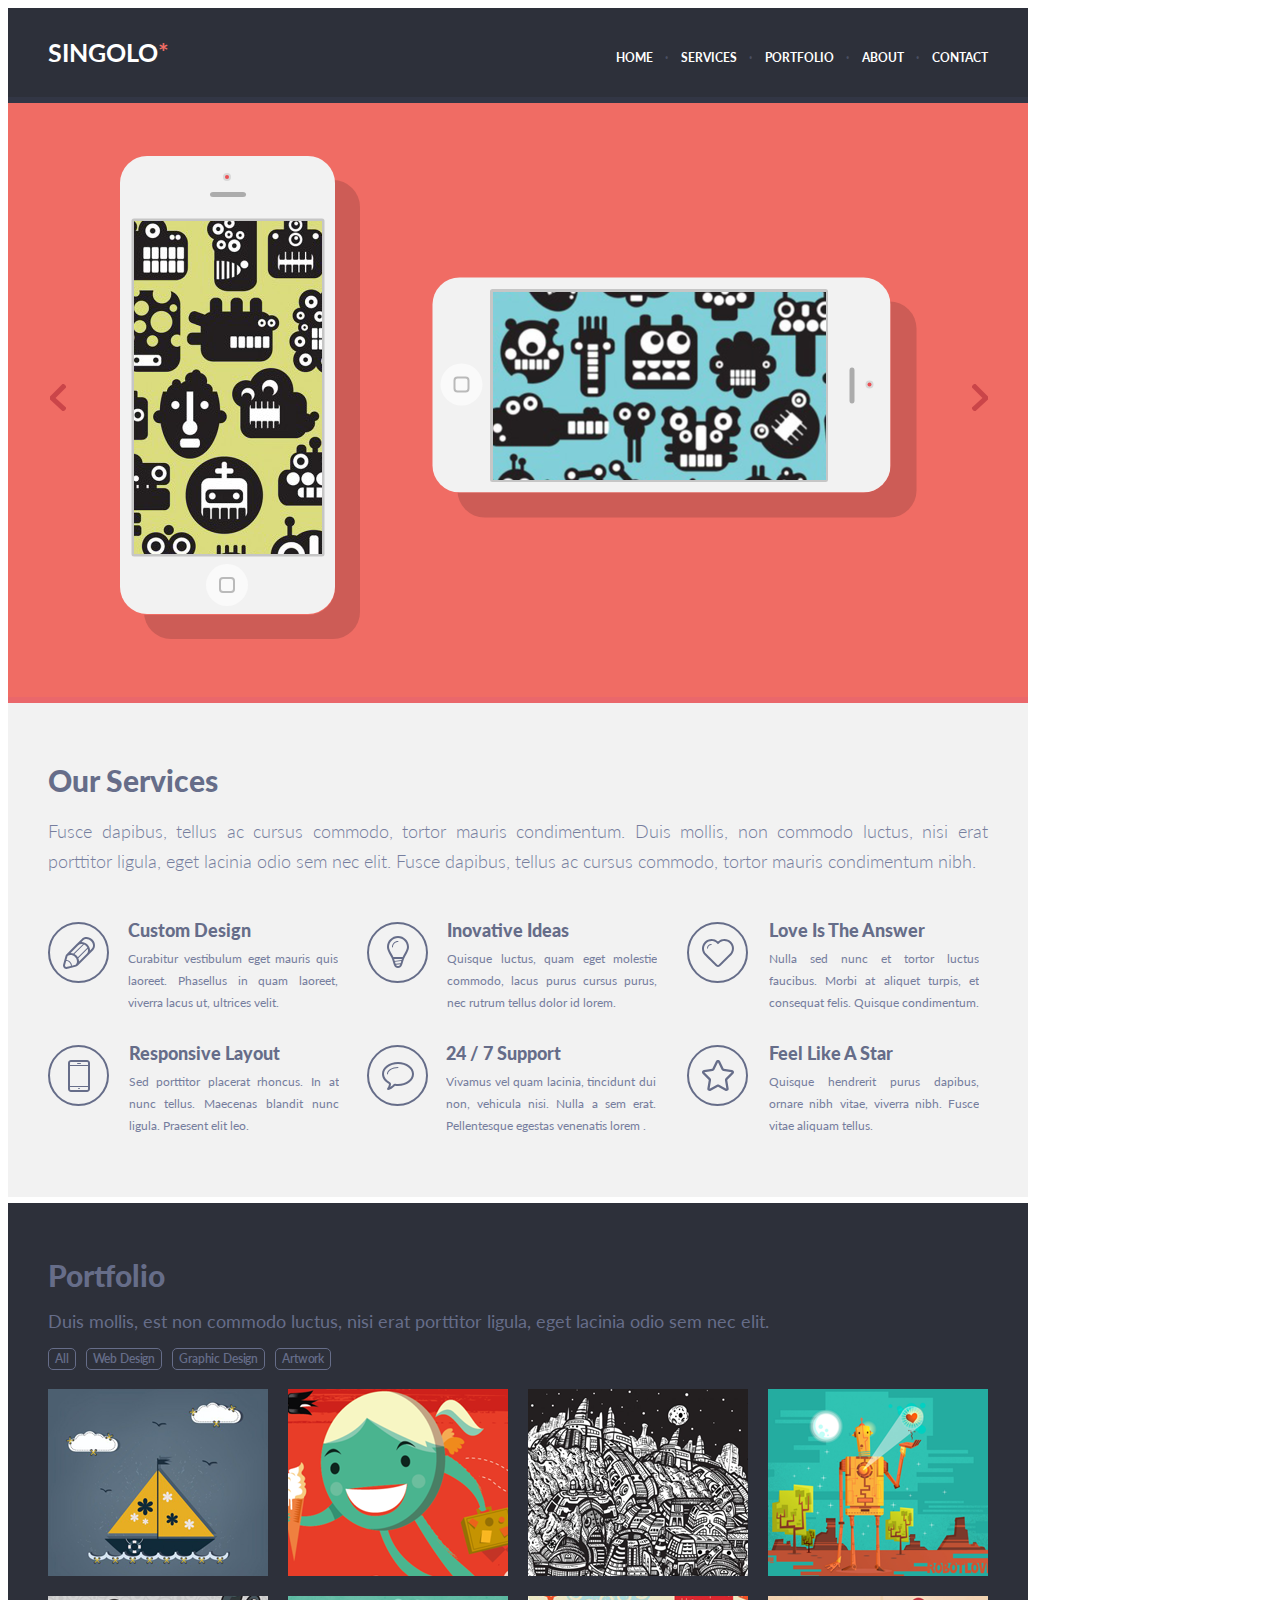
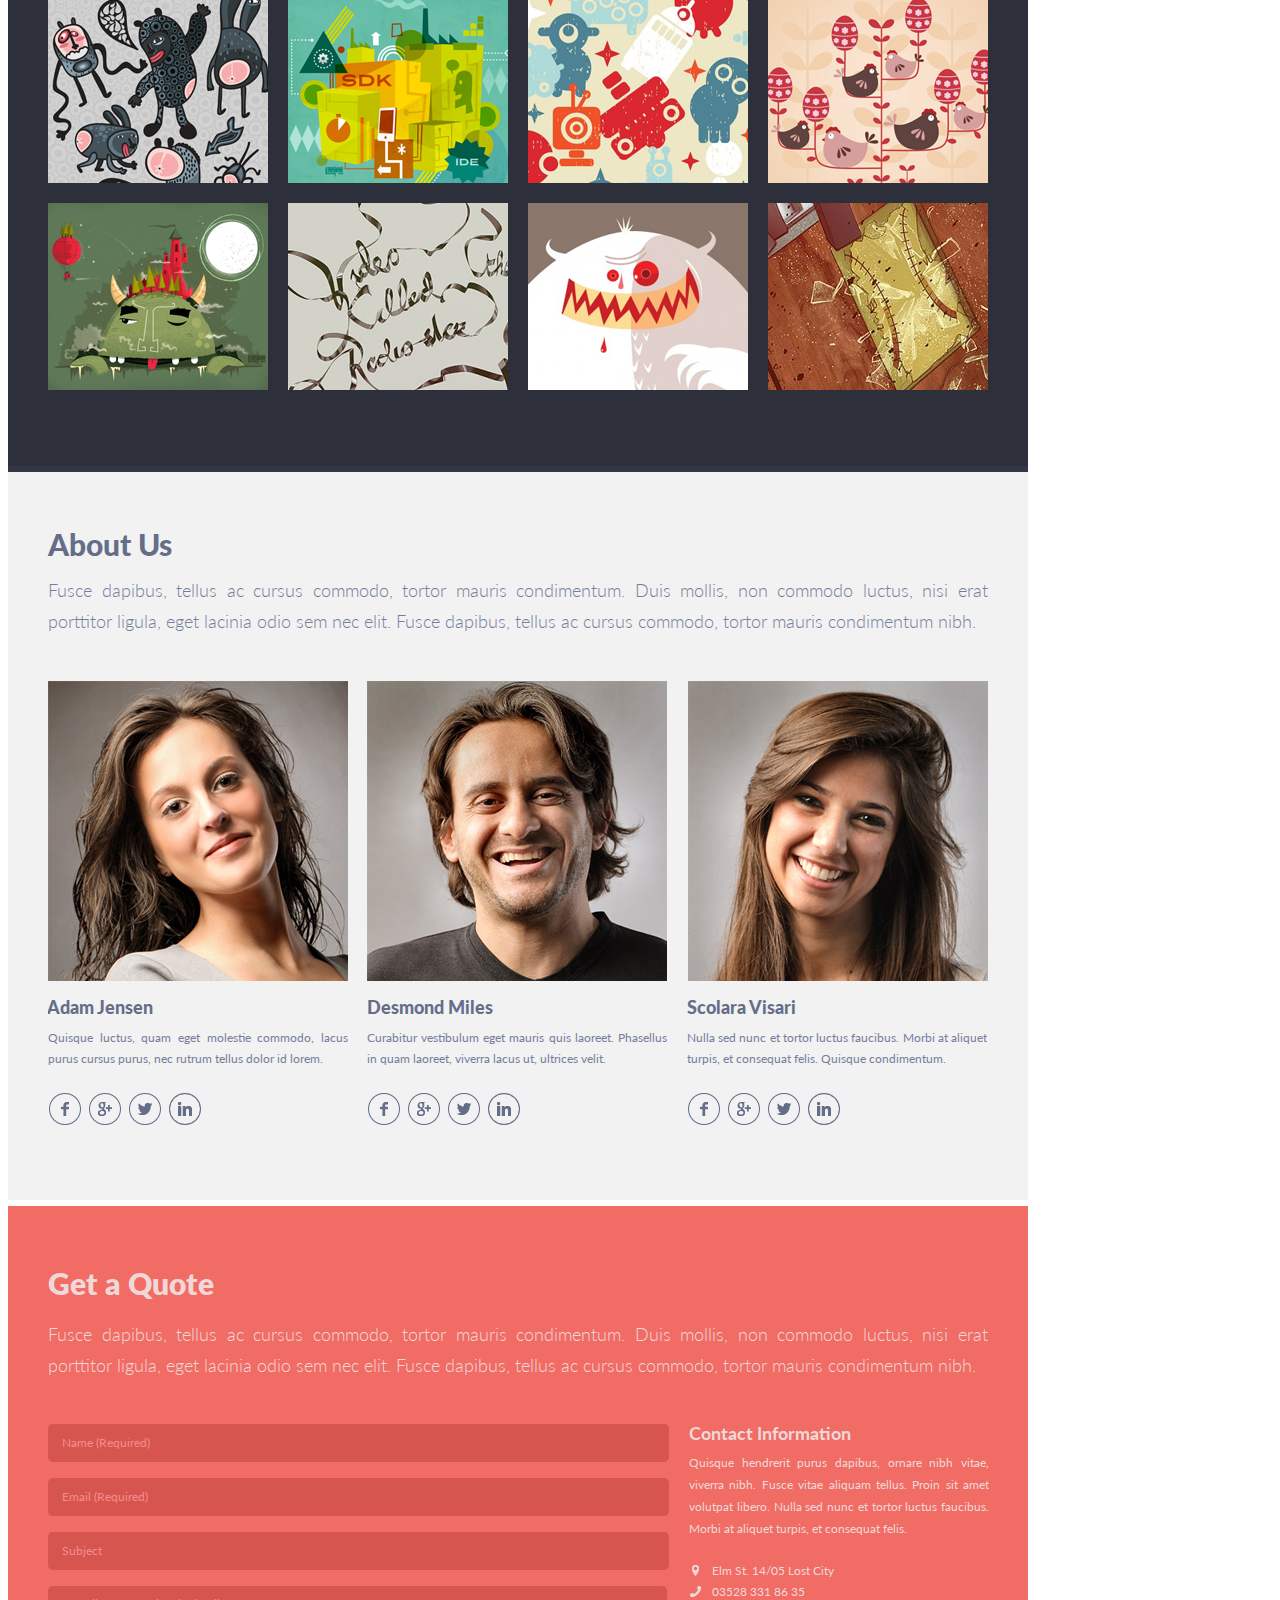
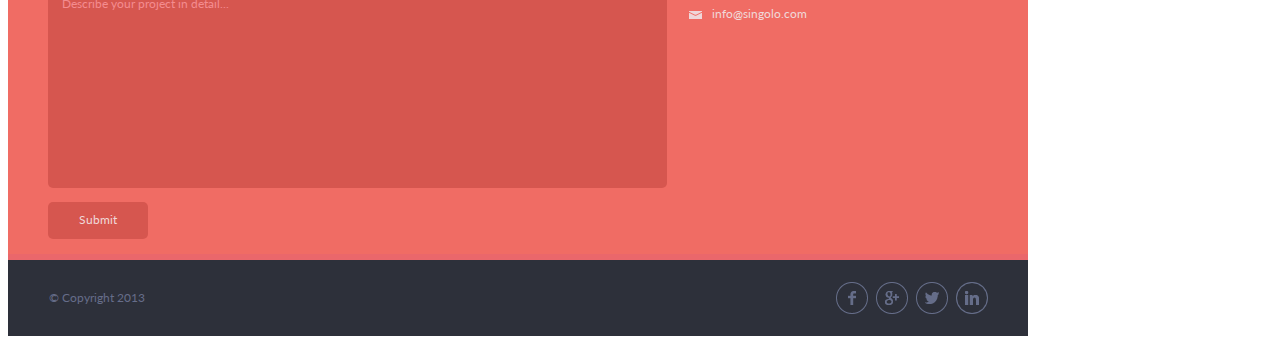
==== index.html @ 761cb290 "init: start index.html style.css" ====
<!DOCTYPE html>
<html lang="en">

<head>
  <meta charset="utf-8">
  <link href="style.css" rel="stylesheet">
  <link href="https://fonts.googleapis.com/css?family=Lato:300,400,500,600,700,900&display=swap" rel="stylesheet">
  <title>Singolo1</title>
</head>

<body>
  <section class="header">
    <h1>SINGOLO</h1>
    <h1 style=" margin-left: 0px; color: #f06c64;">*</h1>
    <ul class="header-menu">
      <li class="hm-names">HOME</li>
      <li class="middot">&middot;</li>
      <li class="hm-names">SERVICES</li>
      <li class="middot">&middot;</li>
      <li class="hm-names">PORTFOLIO</li>
      <li class="middot">&middot;</li>
      <li class="hm-names">ABOUT</li>
      <li class="middot">&middot;</li>
      <li class="hm-names">CONTACT</li>
    </ul>
  </section>
  <div style="background-color: #323645; height: 6px"></div>
  <section class="slider">
    <svg class="arrow" width="16" height="27" style="margin: 281px 0px auto 42px">
      <polyline points="15,1 2,14 15,26" fill="None" stroke-width="5"></polyline>
    </svg>
    <div class="iphone">
      <img class="phone" src="assets/singolo1/iphone.svg" width="216" height="459">
      <div class="screen-img phone1">
      </div>
    </div>
    <div class="iphone horizontal">
      <img class="phone" src="assets/singolo1/iphone.svg" width="216" height="459">
      <div class="screen-img phone2">
      </div>
    </div>
    <svg class="arrow" width="16px" height="27px" style="margin: 281px 40px auto 80px">
      <polyline points="1,1 14,14 1,26" fill="None" stroke-width="5"></polyline>
    </svg>
  </section>
  <div style="background-color: #ea676b; height: 6px"></div>
  <section class="services">
    <div>
      <h2>Our Services</h2>
      <p class="services-head">Fusce dapibus, tellus ac cursus commodo, tortor mauris condimentum. Duis mollis, non
        commodo luctus, nisi erat porttitor ligula, eget lacinia odio sem nec elit. Fusce dapibus, tellus ac cursus
        commodo, tortor mauris condimentum nibh.</p>
    </div>
    <ul class="services-descr">
      <li class="services-item" style="margin-left: 0px;">
        <div class="icon pen"></div>
        <div class="descr">
          <h3>Custom Design</h3>
          <p>
            <!-- Проверка видимости лишнего текста
            AAAAAAAAAAAAAAAAAAAAAAAAAAAAAAAAAAAAAAAAAAAAAAAAAAAAAAAAAA
            AAAAAAAAAAAAAAAAAAAA AAAAAAAAAAAAAAAAAAAAAAAAAAAA AAAAAAAAAA AAA [base64]
            -->
            Curabitur vestibulum eget mauris quis laoreet. Phasellus in quam laoreet, viverra lacus ut, ultrices velit.
          </p>
        </div>
      </li>
      <li class="services-item" style="margin-left: 12px;">
        <div class="icon bulb"></div>
        <div class="descr">
          <h3>Inovative Ideas</h3>
          <p>Quisque luctus, quam eget molestie commodo, lacus purus cursus purus, nec rutrum tellus dolor id lorem.</p>
        </div>
      </li>
      <li class="services-item">
        <div class="icon heart" style="margin-left: 6px;"></div>
        <div class="descr" style="margin-left: 88px;">
          <h3>Love Is The Answer</h3>
          <p>Nulla sed nunc et tortor luctus faucibus. Morbi at aliquet turpis, et consequat felis. Quisque condimentum.
          </p>
        </div>
      </li>
      <li class="services-item">
        <div class="icon phone" style="margin-left: -7px;"></div>
        <div class="descr" style="margin-left: 74px">
          <h3>Responsive Layout</h3>
          <p>Sed porttitor placerat rhoncus. In at nunc tellus. Maecenas blandit nunc ligula. Praesent elit leo.</p>
        </div>
      </li>
      <li class="services-item">
        <div class="icon bubble" style="margin-left: -1px;"></div>
        <div class="descr" style="margin-left: 78px ">
          <h3>24 / 7 Support</h3>
          <p>Vivamus vel quam lacinia, tincidunt dui non, vehicula nisi. Nulla a sem erat. Pellentesque egestas
            venenatis lorem .</p>
        </div>
      </li>
      <li class="services-item">
        <div class="icon star" style="margin-left: 6px;"></div>
        <div class="descr" style="margin-left: 88px;">
          <h3>Feel Like A Star</h3>
          <p>Quisque hendrerit purus dapibus, ornare nibh vitae, viverra nibh. Fusce vitae aliquam tellus.</p>
        </div>
      </li>
    </ul>
  </section>
  <div style="background-color: #ffffff; height: 6px"></div>
  <!--КОНЕЦ ПЕРВОЙ ЧАСТИ-->
  <section class="portfolio">
    <div>
      <h1>Portfolio</h1>
      <p>Duis mollis, est non commodo luctus, nisi erat porttitor ligula, eget lacinia odio sem nec elit.</p>
      <ul class="portfolio-menu">
        <li>All</li>
        <li>Web Design</li>
        <li>Graphic Design</li>
        <li>Artwork</li>
      </ul>
    </div>
    <div class="portfolio-pictures">
      <div class="portfolio-img first-img"></div>
      <div class="portfolio-img second-img"></div>
      <div class="portfolio-img third-img"></div>
      <div class="portfolio-img fourth-img"></div>
      <div class="portfolio-img fifth-img"></div>
      <div class="portfolio-img six-img"></div>
      <div class="portfolio-img seven-img"></div>
      <div class="portfolio-img eight-img"></div>
      <div class="portfolio-img nine-img"></div>
      <div class="portfolio-img ten-img"></div>
      <div class="portfolio-img eleven-img"></div>
      <div class="portfolio-img twelve-img"></div>
      <!-- Проверка видимости дополнительных изображений
      <div class="portfolio-img twelve-img"></div>
      <div class="portfolio-img twelve-img"></div>
      <div class="portfolio-img twelve-img"></div>
      <div class="portfolio-img twelve-img"></div>
      <div class="portfolio-img twelve-img"></div>
      <div class="portfolio-img twelve-img"></div>
      -->
    </div>
  </section>
  <div style="height: 6px; background-color: #323746;"></div>
  <section class="about">
    <h1>About Us</h1>
    <p>Fusce dapibus, tellus ac cursus commodo, tortor mauris condimentum. Duis mollis, non commodo luctus, nisi erat
      porttitor ligula, eget lacinia odio sem nec elit. Fusce dapibus, tellus ac cursus commodo, tortor mauris
      condimentum nibh.</p>
    <div class="about-pictures">
      <div class="avatar">
        <div class="about-img">
          <img src="assets/singolo2/avatar1.png" width="303" height="303">
        </div>
        <h2 style="margin-left: -1px;">Adam Jensen</h2>
        <p class="person-descr">
          <!--ПРОВЕРКА СКРЫТИЯ ЛИШНЕГО ТЕКСТА
            rajeshramayankoothrapprajeshramayankoothrappali anastrophysicistinthephysicsdepartmentatcaltechali anastrophysicistinthephysicsdepartmentatcaltech
          -->
          Quisque luctus, quam eget molestie commodo, lacus purus cursus purus, nec rutrum tellus
          dolor id lorem.</p>
        <ul class="social-networks">
          <li class="social-icon facebook"></li>
          <li class="social-icon google"></li>
          <li class="social-icon twitter"></li>
          <li class="social-icon linkedln"></li>
        </ul>
      </div>
      <div class="avatar2">
        <div class="about-img">
          <img src="assets/singolo2/avatar2.png" width="303" height="303">
        </div>
        <h2>Desmond Miles</h2>
        <p class="person-descr">Curabitur vestibulum eget mauris quis laoreet. Phasellus in quam laoreet, viverra lacus
          ut, ultrices velit.</p>
        <ul class="social-networks">
          <li class="social-icon facebook"></li>
          <li class="social-icon google"></li>
          <li class="social-icon twitter"></li>
          <li class="social-icon linkedln"></li>
        </ul>
      </div>
      <div class="avatar3">
        <div class="about-img">
          <img src="assets/singolo2/avatar3.png" width="303" height="303">
        </div>
        <h2 style="margin-left:-1px">Scolara Visari</h2>
        <p class="person-descr" style="margin-left:-1px">Nulla sed nunc et tortor luctus faucibus. Morbi at aliquet
          turpis, et consequat felis. Quisque condimentum.</p>
        <ul class="social-networks" style="margin-left: -4px">
          <li class="social-icon facebook"></li>
          <li class="social-icon google"></li>
          <li class="social-icon twitter"></li>
          <li class="social-icon linkedln"></li>
        </ul>
      </div>
    </div>
  </section>
  <div style="height: 6px; background-color: white;"></div>
  <!--КОНЕЦ ВТОРОЙ ЧАСТИ-->
  <section class="quote">
    <h1>Get a Quote</h1>
    <p>Fusce dapibus, tellus ac cursus commodo, tortor mauris condimentum. Duis mollis, non commodo luctus, nisi erat
      porttitor ligula, eget lacinia odio sem nec elit. Fusce dapibus, tellus ac cursus commodo, tortor mauris
      condimentum nibh.</p>
    <div class="quote-body">
      <form>
        <input type="text" name="User name" placeholder="Name (Required)" pattern="[A-Za-zА-Яа-яЁё]{2,}" required>
        <input type="email" name="User email" placeholder="Email (Required)"
          pattern="[a-z0-9._%+-]+@[a-z0-9.-]+\.[a-z]{2, 4}$" required>
        <input type="text" name="Subject" placeholder="Subject" required>
        <textarea name="Text" placeholder="Describe your project in detail..."></textarea>
        <input type="submit" value="Submit">
      </form>
      <div class="contacts">
        <h2>Contact Information</h2>
        <p>Quisque hendrerit purus dapibus, ornare nibh vitae, viverra nibh. Fusce vitae aliquam tellus. Proin sit
          amet
          volutpat libero. Nulla sed nunc et tortor luctus faucibus. Morbi at aliquet turpis, et consequat felis.</p>
        <div class="contacts-info location">
          <div class="contacts-logo"></div>
          Elm St. 14/05 Lost City
        </div>
        <div class="contacts-info tel">
          <div class="contacts-logo"></div><a href="tel:+03528 331 86 35">03528 331 86 35</a>
        </div>
        <div class="contacts-info email">
          <div class="contacts-logo"></div><a href="mailto:info@singolo.com">info@singolo.com</a>
        </div>
      </div>
    </div>
  </section>
  <div style="background-color: #ea676b; height: 6px;"></div>
  <footer>
    <p>&#169; Copyright 2013</p>
    <ul class="social-networks">
      <li class="social-icon facebook"></li>
      <li class="social-icon google"></li>
      <li class="social-icon twitter"></li>
      <li class="social-icon linkedln"></li>
    </ul>
  </footer>
</body>

</html>
---- style.css ----
body {
  width: 1020px;
}

section {
  display: flex;
}

.header h1 {
  margin: 23px 0px auto 40px;
  padding: 0px;
  font-family: "Lato","Bold";
  font-size: 25px;
  font-weight: 700;
  line-height: 1.7;
  color: #ffffff;
}

.header {
  height: 89px;
  justify-content: space-between;
  background-color: #2d303a;
}

ul.header-menu {
  margin: 40px 40px auto auto;
  width: 385px;
  display: inline-flex;
  justify-content: flex-end;
  list-style-type: none;
}

.header-menu li {
  margin-left: auto;
  font-family: "Lato","Bold";
  font-size: 12px;
  font-weight: 700;
  line-height: 1.7;
  text-align: justify;
  color: #ffffff;
}

.header-menu li.hm-names:hover {
  color: #f06c64;
}

li.middot {
  color: #494e62;
}

.slider {
  height: 594px;
  justify-content: space-between;
  background-color: #f06c64;
}

svg.arrow {
  padding: 0px;
  stroke: #ca4549;
}

svg.arrow:hover {
  stroke: #ca262c7a;
}

.iphone {
  margin: 53px 98px auto 10px ;
  padding: 0px;
  width: 216px;
  height: 459px;
  border: none;
  box-shadow: 25px 24px #33191930;
  border-radius: 27px;
}

.phone {
  position: absolute;
  z-index: 1;
}

.screen-img {
  margin: 65px 0px 0px 15px ;
  width: 188px;
  height: 333px;
  position: absolute;
  z-index: 2;
  overflow: hidden;
}

.phone1 {
  background-image: url(assets/singolo1/yellow-iphone.svg);
  background-position: -14px -135px;
}

.phone2 {
  background-image: url(assets/singolo1/blue-iphone.svg);
  background-position: -119px -122px;
}

.horizontal {
  margin: 52px 80px auto 78px;
  transform: rotate(90deg);
  border-radius: 27px;
  box-shadow: 25px -26px #33191930;
}

.services {
  width: 1020px;
  height: 494px;
  flex-direction: column;
  background-color: #f2f2f2;
}

.services h2 {
  margin: 52px auto auto 40px;
  font-family: "Lato", "Black";
  font-size: 30px;
  font-weight: 900;
  line-height: 1.7;
  color: #666d89;
}

p.services-head {
  margin: 10px 40px auto 40px;
  font-family: "Lato","Light";
  font-size: 18px;
  font-weight: 300;
  line-height: 30px;
  text-align: justify;
  color: #767e9e;
}

ul.services-descr {
  margin: 46px 40px auto 0px;
  display: flex;
  flex-flow: row wrap;
  list-style-type: none;
}

li.services-item {
  margin: auto;
  padding-bottom: 19px;
  flex-basis: 300px;
  display: flex;
  font-family: "Lato", "Regular";
  font-size: 12px;
  text-align: justify;
  color: #767e9e;
}

.icon {
  margin: 0px;
  width: 61px;
  height: 61px;
  overflow: hidden;
  position: absolute;
  background-image: url(assets/singolo1/icons.svg);
}

.pen {
  background-position: left top;
}

.bulb {
  background-position: 123px top;
}

.heart {
  background-position: 61px top;
}

.phone {
  background-position: left bottom;
}

.bubble {
  background-position: 124px bottom;
}

.star {
  background-position: 62px bottom;
}

.descr {
  margin: 4px auto auto 80px;
  height: 100px;
  font-family: "Lato", "Regular";
  font-weight: 400;
  line-height: 22px;
  text-align: justify;
  text-overflow: clip;
}

h3 {
  padding: 0px 0px 0px 0px;
  margin: -7px 0px -5px;
  font-family: "Lato","Black";
  font-size: 18px;
  font-weight: 900;
  color: #666d89;
}

.descr p{
  width: 210px;
  height: 90px;
  overflow: hidden;
  white-space: normal;
  text-overflow: ellipsis;
}

.portfolio {
  padding: 27px 40px 0px 40px;
  height: 836px;
  flex-direction: column;
  background-color: #2d303a;
  color: #666d89;
}

.portfolio h1 {
  padding-bottom: 0px;
  font-family: "Lato", "Black";
  font-size: 30px;
  font-weight: 900;
  line-height: 1.7;
}

.portfolio p {
  margin-top: -15px;
  margin-bottom: 0px;
  padding-top: 0px;
  padding-bottom: 0px;
  width: 870px;
  font-family: "Lato","Light";
  font-size: 18px;
  font-weight: 400;
  line-height: 1.7;
  text-align: justify;
}

ul.portfolio-menu {
  margin-top: 11px;
  padding-top: 0px;
  padding-left: 0px;
  padding-bottom: 0px;
  display: inline-flex;
  list-style-type: none;
}

.portfolio-menu li {
  margin: 0px 10px 0px 0px;
  padding: 1px 6px 1px;
  font-family: "Lato", "Regular";
  font-size: 12px;
  font-weight: 600;
  line-height: 1.5;
  letter-spacing: -0.012em;
  border: 1px solid #666d89;
  border-radius: 5px;
}

.portfolio-menu li:hover {
  color: #dedede;
  border-color: #dedede;
}

.portfolio-pictures {
  margin-top: 3px;
  width: 950px;
  height: 650px;
  display: flex;
  flex-flow: column wrap;
  align-content: space-between;
  overflow: hidden;
}

.portfolio-img {
  margin-right: 20px;
  margin-bottom: 20px;
  width: 220px;
  height: 187px;
  overflow: hidden;
}

 .first-img {
  background-position: -8px -11px;
  background-image: url(assets/singolo2/first.png);
}

.second-img {
  background-position: -10px -16px;
  background-image: url(assets/singolo2/second.png);
}

.third-img {
  background-position: -16px -2px;
  background-image: url(assets/singolo2/third.png);
}

.fourth-img {
  background-position: -82px -43px;
  background-image: url(assets/singolo2/fourth.png);
}

.fifth-img {
  background-position: -16px -4px;
  background-image: url(assets/singolo2/fifth.png);
}

.six-img {
  background-position: -141px -113px;
  background-image: url(assets/singolo2/six.png);
}

.seven-img {
  background-position: -11px -1px;
  background-image: url(assets/singolo2/seven.png);
}

.eight-img {
  background-position: -31px -39px;
  background-image: url(assets/singolo2/eight.png);
}

.nine-img {
  background-position: -144px -175px;
  background-image: url(assets/singolo2/nine.png);
}

.ten-img {
  background-position: -24px -2px;
  background-image: url(assets/singolo2/ten.png);
}

.eleven-img {
  background-position: -24px -32px;
  background-image: url(assets/singolo2/eleven.png);
}

.twelve-img {
  background-position: -36px -60px;
  background-image: url(assets/singolo2/twelve.png);
}

.about {
  padding-top: 27px;
  padding-left: 40px;
  padding-right: 40px;
  height: 701px;
  flex-direction: column;
  background-color: #f2f2f2;
  color: #666d89;
}

.about h1 {
  padding-bottom: 0px;
  font-family: "Lato", "Black";
  font-size: 30px;
  font-weight: 900;
  line-height: 1.7;
}

.about p {
  margin-top: -15px;
  padding-top: 0px;
  padding-bottom: 0px;
  margin-bottom: 0px;
  width: 940px;
  font-family: "Lato","Light";
  font-size: 18px;
  font-weight: 300;
  line-height: 1.7;
  text-align: justify;
  color: #767e9e;
}

.about-pictures {
  margin-top: 45px;
  width: 960px;
  height: 650px;
  display: flex;
  flex-direction: row;
  justify-content: flex-start;
  overflow: hidden;
}

.avatar1 {
  width: 300px;
}

.avatar2 {
  margin-left: 19px;
  width: 300px;
}

.avatar3 {
  margin-left: 21px;
  width: 300px;
}

.about-img {
  margin: 0px;
  padding: 0px;
  width: 300px;
  height: 300px;
  overflow: hidden;
}

.about h2 {
  margin-top: 11px;
  margin-bottom: 0px;
  padding-bottom: 0px;
  font-family: "Lato", "Black";
  font-size: 18px;
  font-weight: 900;
  line-height: 1.7;
  color:#666d89;
}

p.person-descr {
  margin-top: 4px;
  margin-bottom: 0px;
  padding-bottom: 0px;
  width: 300px;
  height: 42px;
  overflow: hidden;
  font-family: "Lato", "Regular";
  font-size: 12px;
  font-weight: 400;
  line-height: 1.75;
  text-align: justify;
  white-space: normal;
  text-overflow: ellipsis;
  color: #767e9e;
}

.about ul.social-networks {
  margin: 0px;
  margin-top: 38px;
  margin-left: -3px;
  padding: 0px;
  display: inline-flex;
  list-style-type: none;
}

.about li.social-icon {
  margin-top: -19px;
  margin-left: 0px;
  margin-right: 5px;
  padding-right: 0px;
  padding-left: 0px;
  width: 36px;
  height: 37px;
  overflow: hidden;
}

.facebook {
  background-position: 2px 2px;
  background-image: url(assets/singolo2/social-icon.svg);
}

.facebook:hover {
  background-position: 2px 38px;
  background-image: url(assets/singolo2/social-icon.svg)
}

.google {
  background-position: 118px 2px;
  background-image: url(assets/singolo2/social-icon.svg);
}

.google:hover {
  background-position: 118px 38px;
  background-image: url(assets/singolo2/social-icon.svg);
}

.twitter {
  background-position: 77px 2px;
  background-image: url(assets/singolo2/social-icon.svg);
}

.twitter:hover {
  background-position: 77px 38px;
  background-image: url(assets/singolo2/social-icon.svg);
}

.linkedln {
  background-position: 36px 2px;
  background-image: url(assets/singolo2/social-icon.svg);
}

.linkedln:hover {
  background-position: 35px 38px;
  background-image: url(assets/singolo2/social-icon.svg);
}

section.quote {
  margin: 0px;
  padding: 36px 40px 0px;
  height: 612px;
  flex-direction: column;
  background-color: #f06c64;
  color: #f0d8d9;
}

.quote h1 {
  margin-top: 16px;
  margin-bottom: 0px;
  padding: 0px;
  font-family: "Lato", "Black";
  font-size: 30px;
  font-weight: 800;
  line-height: 1.7;
}

.quote p {
  margin-top: 10px;
  margin-bottom: 0px;
  padding: 0px;
  font-family: "Lato", "Light";
  font-size: 18px;
  font-weight: 300;
  line-height: 1.7;
  text-align: justify;
}

div.quote-body {
  margin: 0px;
  padding: 0px;
  display: flex;
  flex-direction: row;
}

form {
  margin-top: 44px;
  width: 620px;
}

input {
  margin-bottom: 16px;
  padding-top: 0px;
  padding-left: 14px;
  width: 605px;
  height: 37px;
  font-family: "Lato","Regular";
  font-size: 12px;
  font-weight: 400;
  line-height: 1.7;
  border: 0px;
  border-radius: 5px;
  background-color: #d6564f;
}

input::placeholder {
  font-family: "Lato","Regular";
  font-size: 12px;
  font-weight: 400;
  line-height: 1.7;
  color: #f48c8f;
}

input[type="submit"] {
  margin: 10px 0px;
  padding: 0px;
  width: 100px;
  color: #f0d8d9;
  border: 1px solid rgb(117, 17, 17);
}

input:invalid:not(:placeholder-shown) {
  border: 1px solid rgb(117, 17, 17);
}

input:valid:not(:placeholder-shown) {
  border: 1px solid rgb(17, 117, 70);
}

textarea {
  padding-top: 8px;
  padding-left: 14px;
  width: 603px;
  height: 192px;
  resize: none;
  font-family: "Lato","Regular";
  font-size: 12px;
  font-weight: 400;
  line-height: 1.7;
  border: 0px;
  border-radius: 5px;
  background-color: #d6564f;
}

textarea::placeholder {
  font-family: "Lato","Regular";
  font-size: 12px;
  font-weight: 400;
  line-height: 1.7;
  color: #f48c8f;
}

input[type="submit"] {
  margin: 10px 0px;
  padding: 0px;
  width: 100px;
  color: #f0d8d9;
}

input[type="submit"]:valid {
  border: none;
}

input[type="submit"]:hover {
  background-color: #79312d;
}

div.contacts {
  margin: 42px 40px auto 21px;
  width: 300px;
}

.quote h2 {
  margin: 0px;
  padding: 0px;
  font-family: "Lato","Black";
  font-size: 18px;
  font-weight: 700;
}

.contacts p {
  margin-top: 8px;
  width: 300px;
  height: 88px;
  overflow: hidden;
  font-family:"Lato","Ragular";
  font-size: 12px;
  font-weight: 400;
  line-height: 22px;
  text-align: justify;
  white-space: normal;
  text-overflow: ellipsis;
}

.contacts-info {
  display: flex;
  align-items: flex-start;
}

.contacts-logo {
  margin: 0px;
  padding: 0px 8px 0px 0px;
  width: 15px;
  height: 17px;
  background-image: url(assets/singolo3/contacts-logo.png);
  background-repeat: no-repeat;
}

.location {
  margin-top: 20px;
  font-family:"Lato","Ragular";
  font-size: 12px;
  font-weight: 400;
  line-height: 22px;
}

.location .contacts-logo {
  background-position: -2px 3px;
}

a {
  margin: -1px 0px 1px;
  font-family:"Lato","Ragular";
  font-size: 12px;
  font-weight: 400;
  line-height: 22px;
  color: #f0d8d9;
  text-decoration: none;
}

a:hover {
  text-decoration: underline;
}

.tel .contacts-logo {
  background-position: -2px -19px;
}

.email .contacts-logo {
  background-position: -2px -41px;
}

footer {
  height: 76px;
  margin: 0px;
  font-family:"Lato","Ragular";
  font-size: 12px;
  font-weight: 400;
  line-height: 22px;
  background-color: #2d303a;
  color: #666d89;
  display: flex;
  justify-content: space-between;
}

footer p {
  margin: 27px auto auto 41px;
}

footer ul.social-networks {
  margin: 36px 32px 0px 0px;
  padding: 0px;
  display: inline-flex;
  list-style-type: none;
}

footer li.social-icon {
  margin-top: -19px;
  margin-left: 0px;
  margin-right: 5px;
  padding-right: 0px;
  padding-left: 0px;
  width: 36px;
  height: 37px;
  overflow: hidden;
}
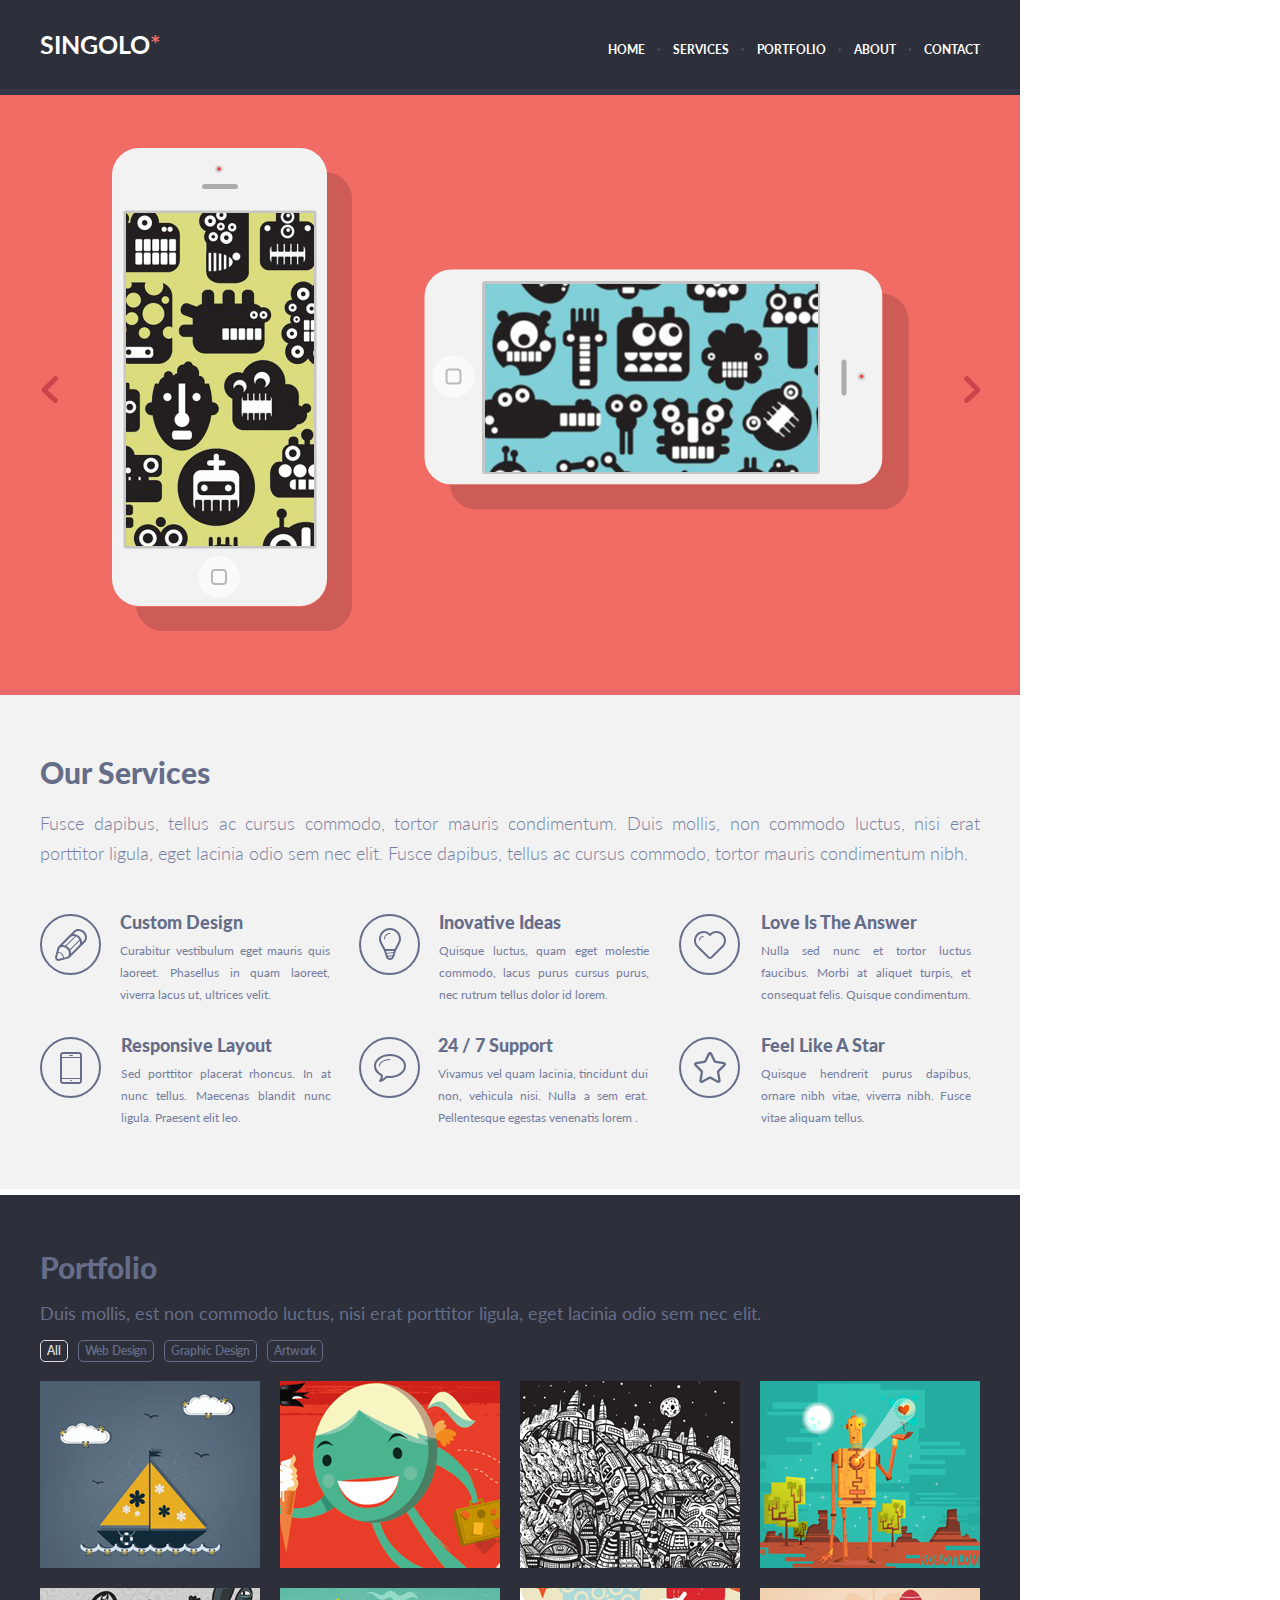
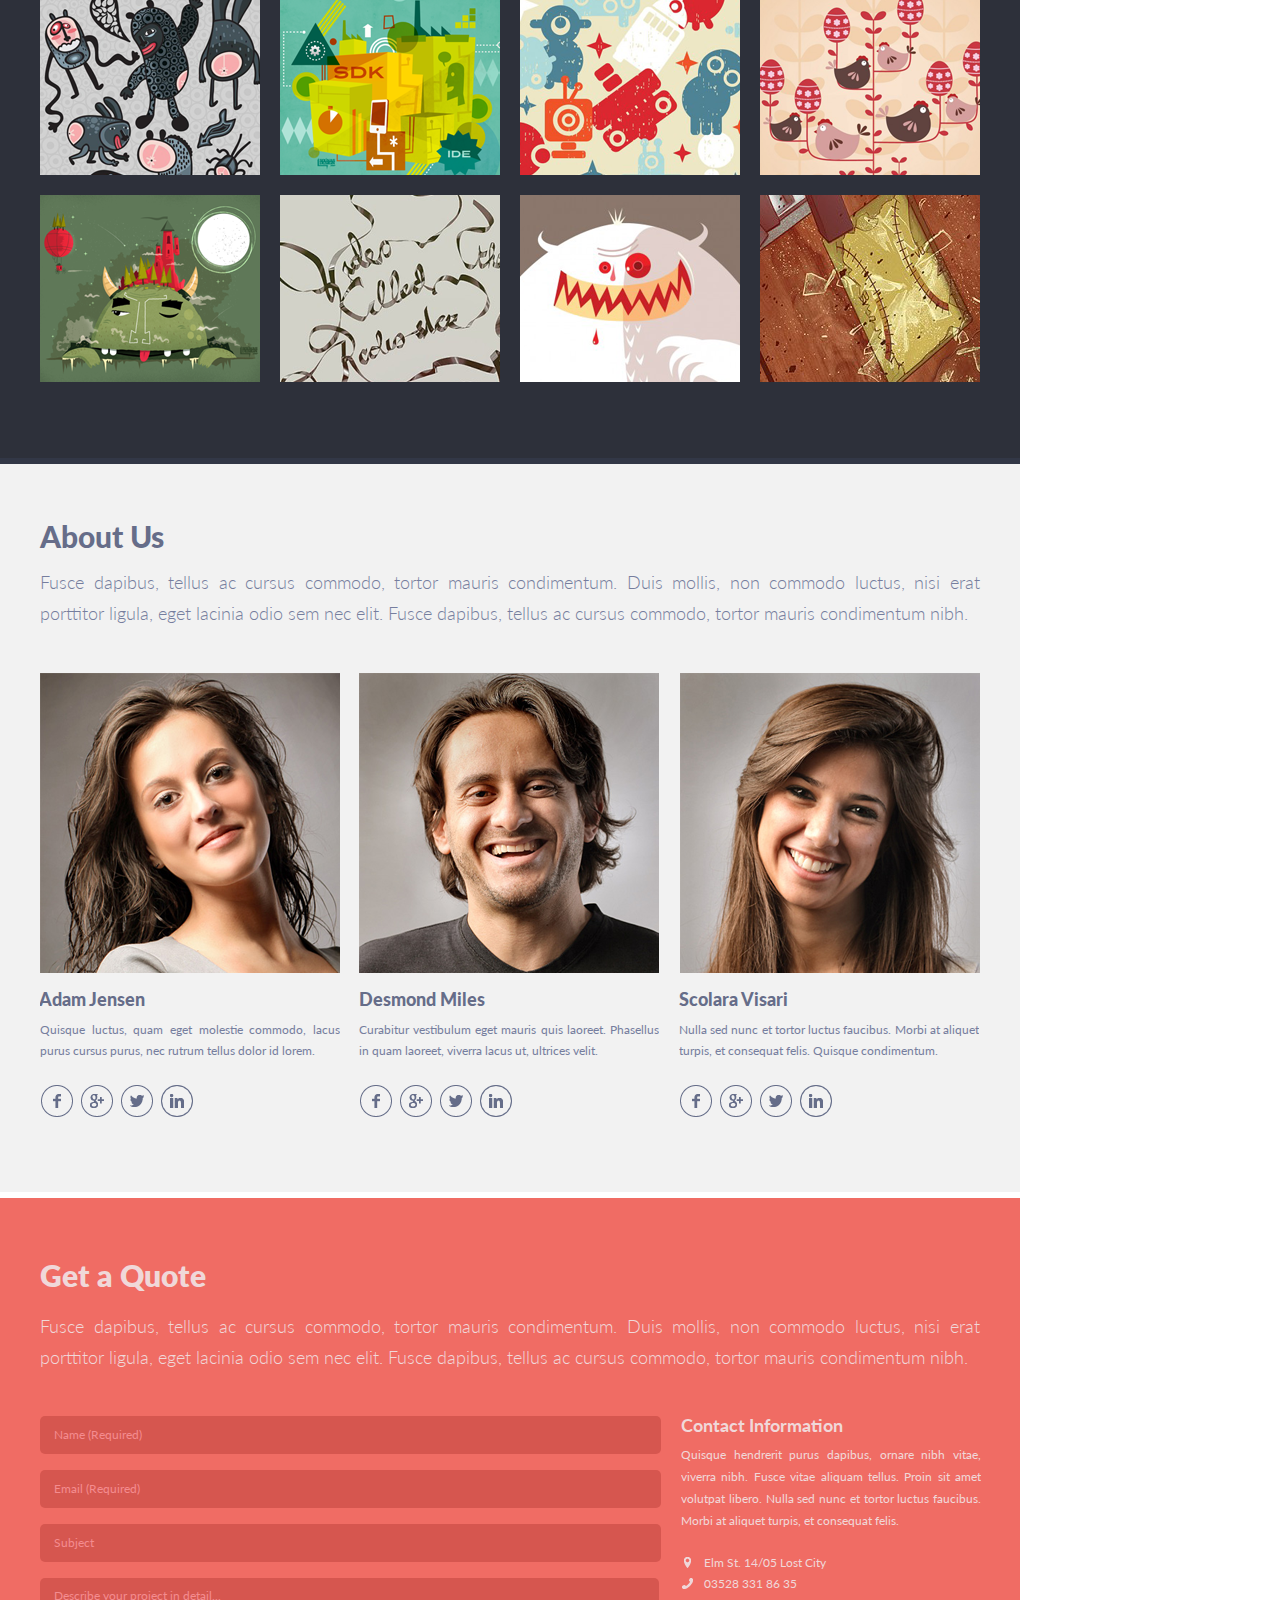
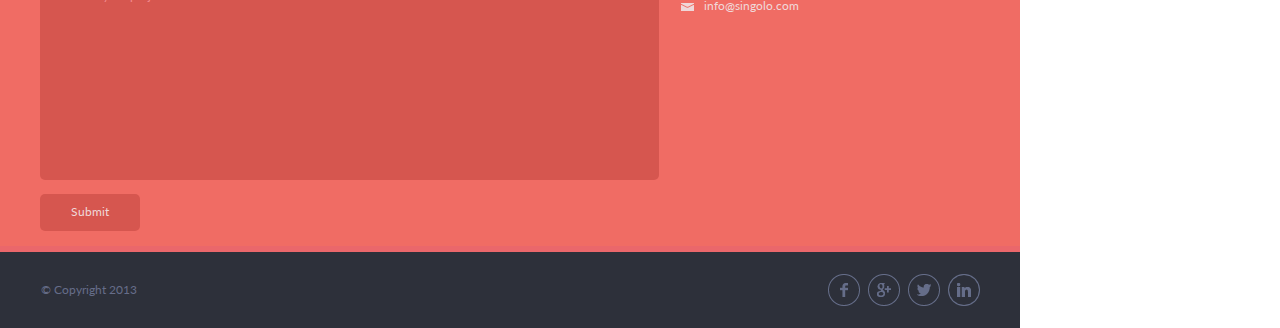
==== commit e74eeaa0: "init: complete singolo-DOM" ====
--- a/index.html
+++ b/index.html
@@ -9,41 +9,43 @@
 </head>
 
 <body>
-  <section class="header">
+  <header class="header">
     <h1>SINGOLO</h1>
     <h1 style=" margin-left: 0px; color: #f06c64;">*</h1>
     <ul class="header-menu">
-      <li class="hm-names">HOME</li>
-      <li class="middot">&middot;</li>
-      <li class="hm-names">SERVICES</li>
-      <li class="middot">&middot;</li>
-      <li class="hm-names">PORTFOLIO</li>
-      <li class="middot">&middot;</li>
-      <li class="hm-names">ABOUT</li>
-      <li class="middot">&middot;</li>
-      <li class="hm-names">CONTACT</li>
+      <li class="hm-names home-m">HOME</li>
+      <li class="middot">&middot;</li>
+      <li class="hm-names services-m">SERVICES</li>
+      <li class="middot">&middot;</li>
+      <li class="hm-names portfolio-m">PORTFOLIO</li>
+      <li class="middot">&middot;</li>
+      <li class="hm-names about-m">ABOUT</li>
+      <li class="middot">&middot;</li>
+      <li class="hm-names contact-m">CONTACT</li>
     </ul>
-  </section>
-  <div style="background-color: #323645; height: 6px"></div>
+  </header>
+  <div style="width:1020px; position:fixed; top:89px; z-index:4; background-color: #323645; height: 6px"></div>
   <section class="slider">
-    <svg class="arrow" width="16" height="27" style="margin: 281px 0px auto 42px">
-      <polyline points="15,1 2,14 15,26" fill="None" stroke-width="5"></polyline>
-    </svg>
-    <div class="iphone">
-      <img class="phone" src="assets/singolo1/iphone.svg" width="216" height="459">
-      <div class="screen-img phone1">
-      </div>
-    </div>
-    <div class="iphone horizontal">
-      <img class="phone" src="assets/singolo1/iphone.svg" width="216" height="459">
-      <div class="screen-img phone2">
-      </div>
-    </div>
-    <svg class="arrow" width="16px" height="27px" style="margin: 281px 40px auto 80px">
-      <polyline points="1,1 14,14 1,26" fill="None" stroke-width="5"></polyline>
-    </svg>
-  </section>
-  <div style="background-color: #ea676b; height: 6px"></div>
+    <div class="slider_screen1">
+      <svg class="arrow left" width="16" height="27" style="margin: 281px 0px auto 42px">
+        <polyline points="15,1 2,14 15,26" fill="None" stroke-width="5"></polyline>
+      </svg>
+      <div class="iphone">
+        <img class="phone" src="assets/singolo1/iphone.svg" width="216" height="459">
+        <div class="screen-img phone1">
+        </div>
+      </div>
+      <div class="iphone horizontal">
+        <img class="phone" src="assets/singolo1/iphone.svg" width="216" height="459">
+        <div class="screen-img phone2">
+        </div>
+      </div>
+      <svg class="arrow right" width="16px" height="27px" style="margin: 281px 40px auto 80px">
+        <polyline points="1,1 14,14 1,26" fill="None" stroke-width="5"></polyline>
+      </svg>
+    </div>
+  </section>
+  <div class="partitioning" style="background-color: #ea676b; height: 6px"></div>
   <section class="services">
     <div>
       <h2>Our Services</h2>
@@ -104,14 +106,14 @@
       </li>
     </ul>
   </section>
-  <div style="background-color: #ffffff; height: 6px"></div>
+  <div class="partitioning" style="background-color: #ffffff; height: 6px"></div>
   <!--КОНЕЦ ПЕРВОЙ ЧАСТИ-->
   <section class="portfolio">
     <div>
       <h1>Portfolio</h1>
       <p>Duis mollis, est non commodo luctus, nisi erat porttitor ligula, eget lacinia odio sem nec elit.</p>
       <ul class="portfolio-menu">
-        <li>All</li>
+        <li class="active">All</li>
         <li>Web Design</li>
         <li>Graphic Design</li>
         <li>Artwork</li>
@@ -130,17 +132,9 @@
       <div class="portfolio-img ten-img"></div>
       <div class="portfolio-img eleven-img"></div>
       <div class="portfolio-img twelve-img"></div>
-      <!-- Проверка видимости дополнительных изображений
-      <div class="portfolio-img twelve-img"></div>
-      <div class="portfolio-img twelve-img"></div>
-      <div class="portfolio-img twelve-img"></div>
-      <div class="portfolio-img twelve-img"></div>
-      <div class="portfolio-img twelve-img"></div>
-      <div class="portfolio-img twelve-img"></div>
-      -->
-    </div>
-  </section>
-  <div style="height: 6px; background-color: #323746;"></div>
+    </div>
+  </section>
+  <div class="partitioning" style="height: 6px; background-color: #323746;"></div>
   <section class="about">
     <h1>About Us</h1>
     <p>Fusce dapibus, tellus ac cursus commodo, tortor mauris condimentum. Duis mollis, non commodo luctus, nisi erat
@@ -195,7 +189,7 @@
       </div>
     </div>
   </section>
-  <div style="height: 6px; background-color: white;"></div>
+  <div class="partitioning" style="height: 6px; background-color: white;"></div>
   <!--КОНЕЦ ВТОРОЙ ЧАСТИ-->
   <section class="quote">
     <h1>Get a Quote</h1>
@@ -204,12 +198,12 @@
       condimentum nibh.</p>
     <div class="quote-body">
       <form>
-        <input type="text" name="User name" placeholder="Name (Required)" pattern="[A-Za-zА-Яа-яЁё]{2,}" required>
-        <input type="email" name="User email" placeholder="Email (Required)"
+        <input type="text" name="User_name" placeholder="Name (Required)" pattern="[A-Za-zА-Яа-яЁё]{2,}" required>
+        <input type="email" name="User_email" placeholder="Email (Required)"
           pattern="[a-z0-9._%+-]+@[a-z0-9.-]+\.[a-z]{2, 4}$" required>
         <input type="text" name="Subject" placeholder="Subject" required>
         <textarea name="Text" placeholder="Describe your project in detail..."></textarea>
-        <input type="submit" value="Submit">
+        <input type="submit" name="submit-bottom" value="Submit">
       </form>
       <div class="contacts">
         <h2>Contact Information</h2>
@@ -229,7 +223,7 @@
       </div>
     </div>
   </section>
-  <div style="background-color: #ea676b; height: 6px;"></div>
+  <div class="partitioning" style="background-color: #ea676b; height: 6px;"></div>
   <footer>
     <p>&#169; Copyright 2013</p>
     <ul class="social-networks">
@@ -239,6 +233,7 @@
       <li class="social-icon linkedln"></li>
     </ul>
   </footer>
+  <script src="script.js"></script>
 </body>
 
 </html>
--- a/style.css
+++ b/style.css
@@ -1,8 +1,26 @@
+html {
+  scroll-behavior: smooth;
+}
+
 body {
+  margin:0px;
+  padding:0px;
   width: 1020px;
 }
 
+header{
+  width: 1020px;
+  height: 89px;
+  position: fixed;
+  z-index: 6;
+  display: flex;
+  justify-content: space-between;
+  background-color: #2d303a;
+}
+
 section {
+  position: relative;
+  top: 95px;
   display: flex;
 }
 
@@ -14,12 +32,6 @@
   font-weight: 700;
   line-height: 1.7;
   color: #ffffff;
-}
-
-.header {
-  height: 89px;
-  justify-content: space-between;
-  background-color: #2d303a;
 }
 
 ul.header-menu {
@@ -40,6 +52,10 @@
   color: #ffffff;
 }
 
+li.hm-names.active {
+  color: #f06c64;
+}
+
 .header-menu li.hm-names:hover {
   color: #f06c64;
 }
@@ -48,14 +64,40 @@
   color: #494e62;
 }
 
+.partitioning {
+  position: relative;
+  top: 95px;
+}
+
 .slider {
+  width: 1020px;
   height: 594px;
+  justify-content: center;
+  overflow: hidden;
+}
+
+.slider_screen1 {
+  width: 1020px;
+  height: 594px;
+  position: absolute;
+  display: flex;
   justify-content: space-between;
   background-color: #f06c64;
 }
 
+.slider_screen2 {
+  width: 1020px;
+  height: 600px;
+  position: absolute;
+  display: flex;
+  justify-content: space-between;
+  background-color: #648BF0;
+}
+
+
 svg.arrow {
   padding: 0px;
+  position: static;
   stroke: #ca4549;
 }
 
@@ -263,6 +305,11 @@
   border-color: #dedede;
 }
 
+.portfolio-menu li.active {
+  color: #dedede;
+  border-color: #dedede;
+}
+
 .portfolio-pictures {
   margin-top: 3px;
   width: 950px;
@@ -279,6 +326,12 @@
   width: 220px;
   height: 187px;
   overflow: hidden;
+}
+
+.portfolio-img.active{
+  width: 210px;
+  height: 177px;
+  border:5px solid  #F06C64;
 }
 
  .first-img {
@@ -690,6 +743,8 @@
 footer {
   height: 76px;
   margin: 0px;
+  position: relative;
+  top: 95px;
   font-family:"Lato","Ragular";
   font-size: 12px;
   font-weight: 400;
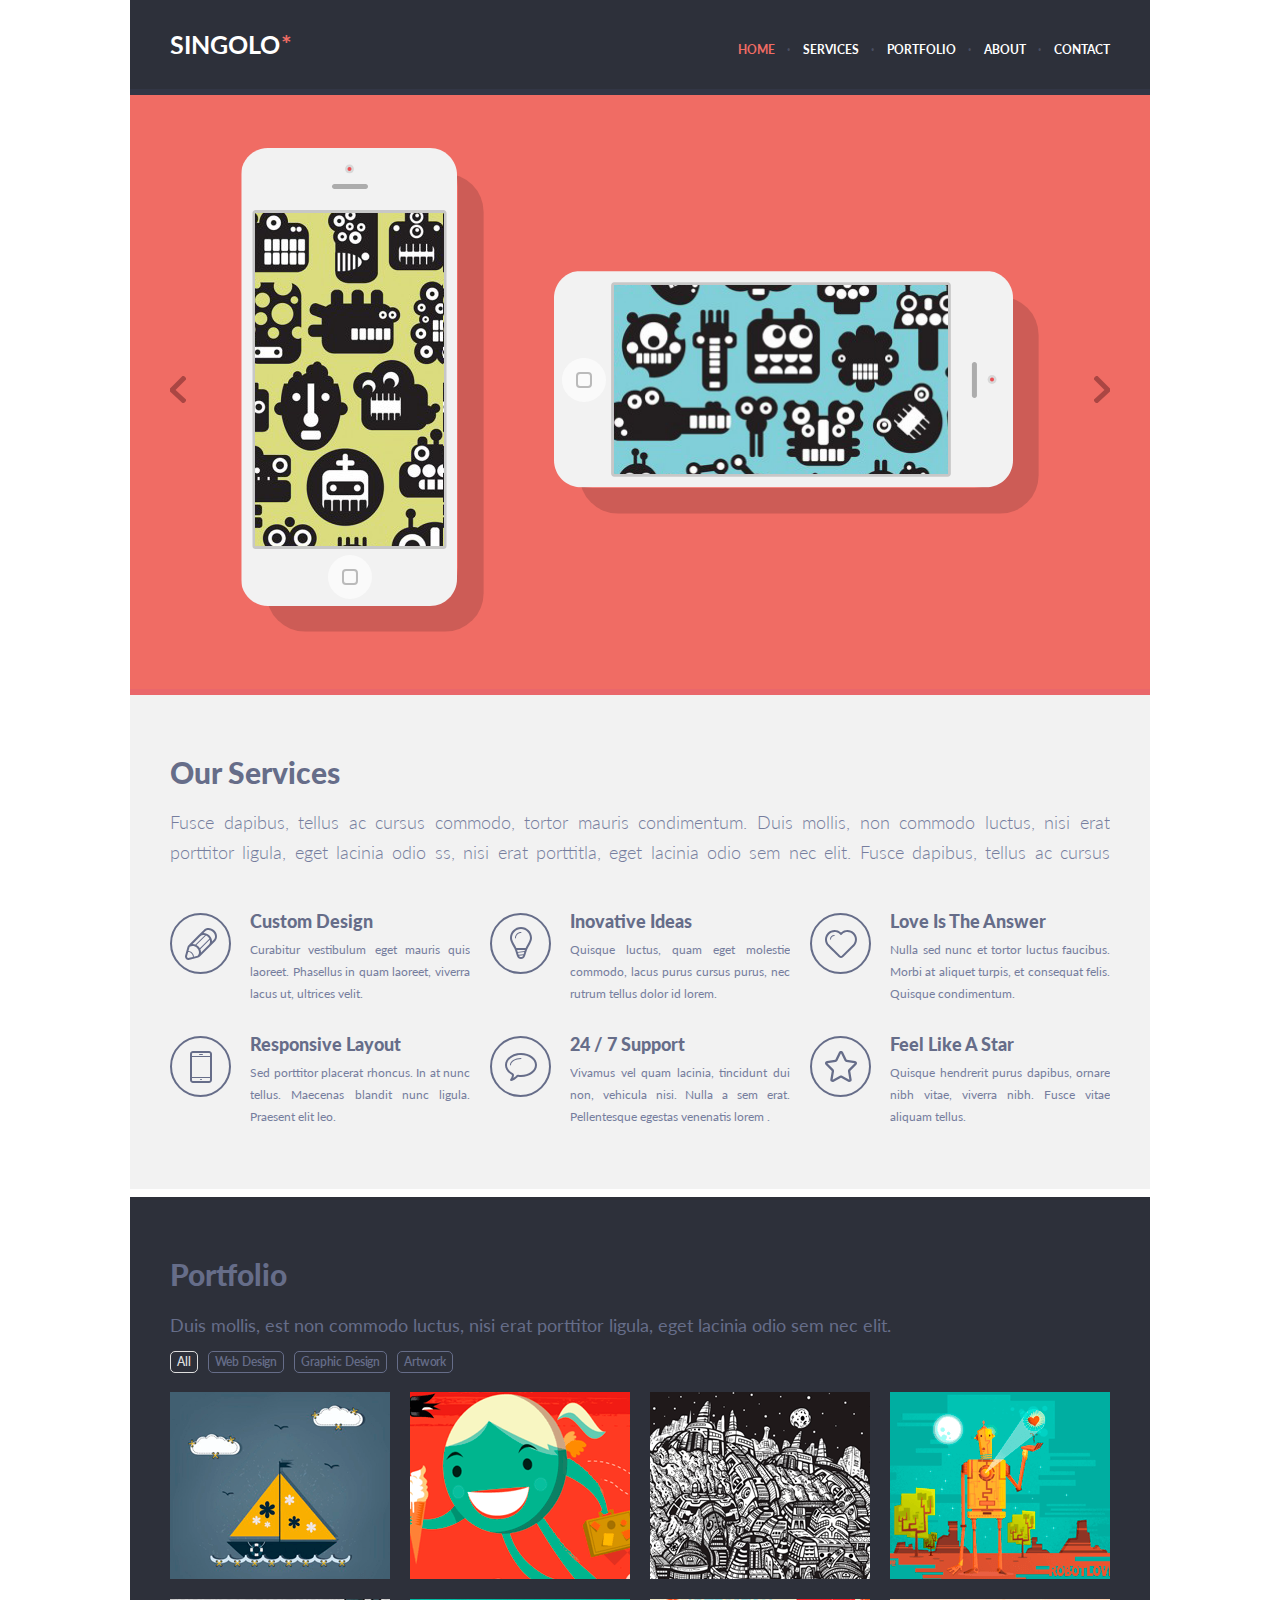
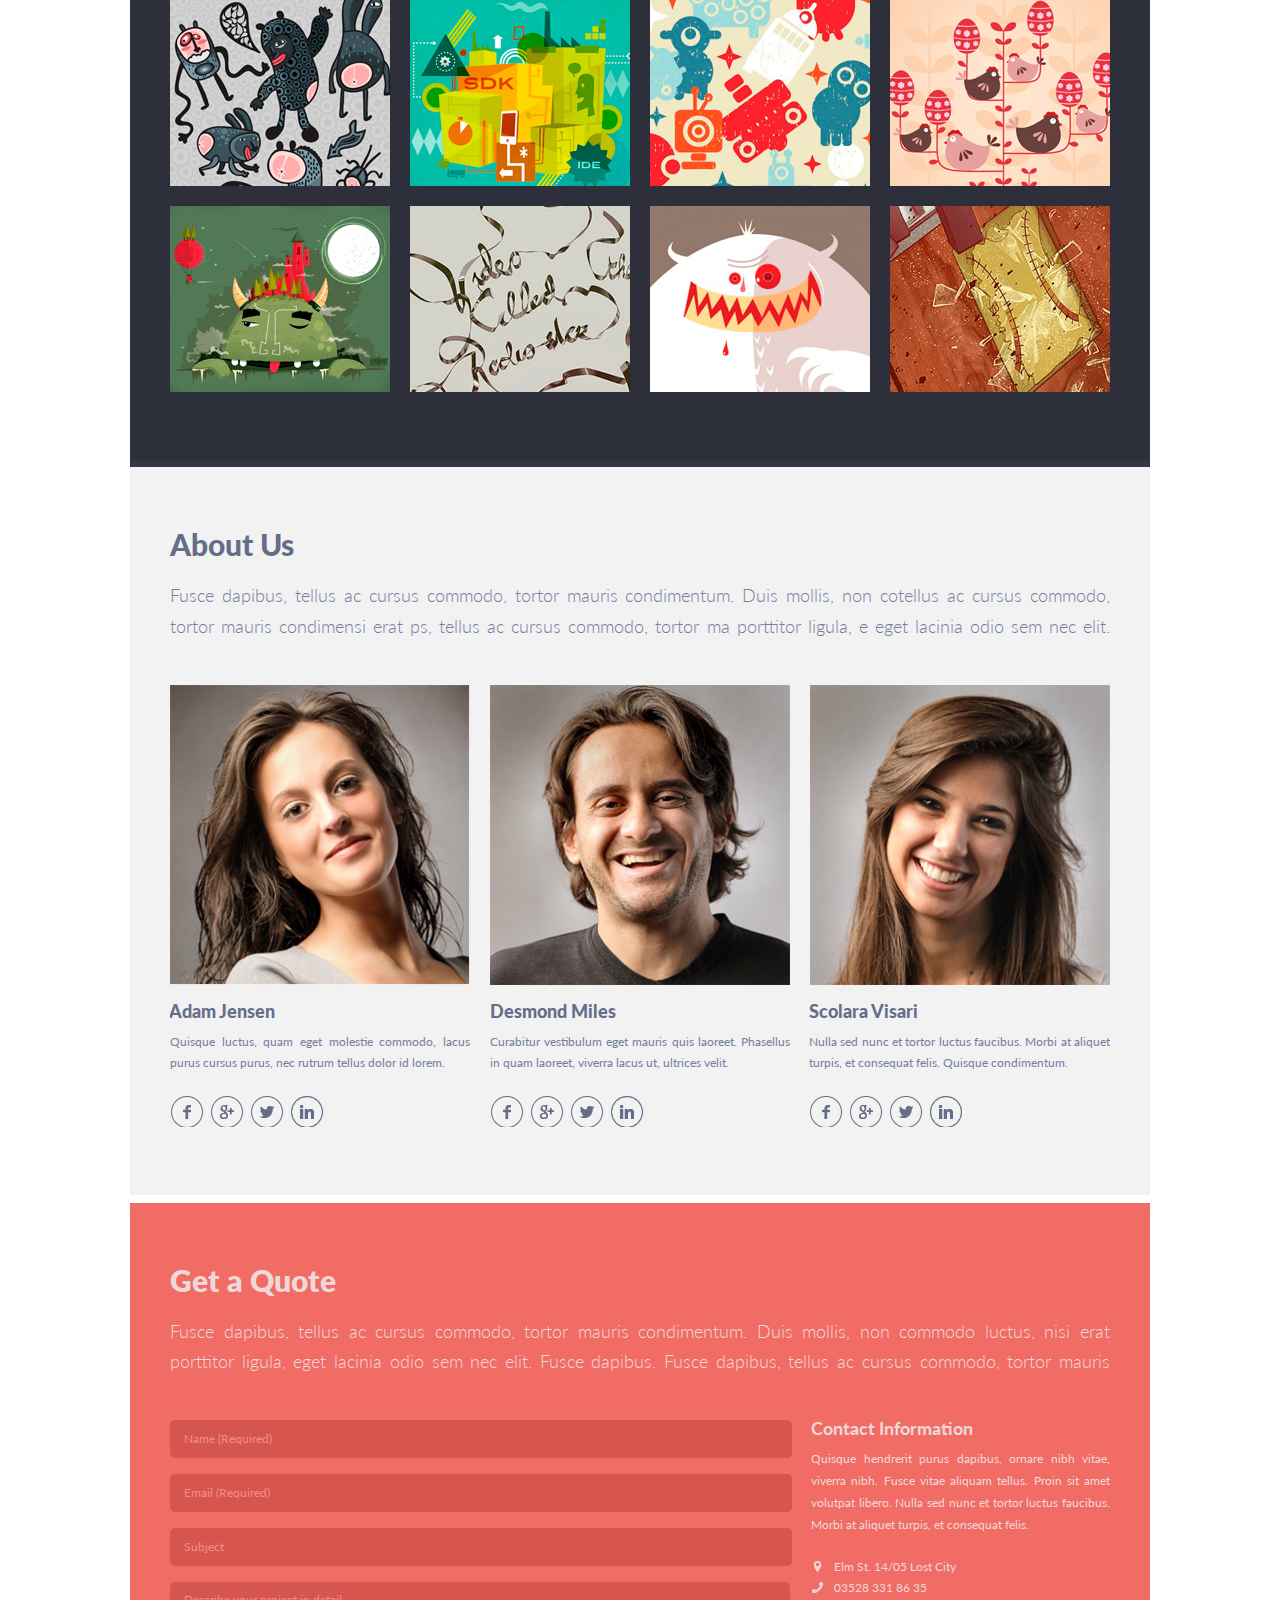
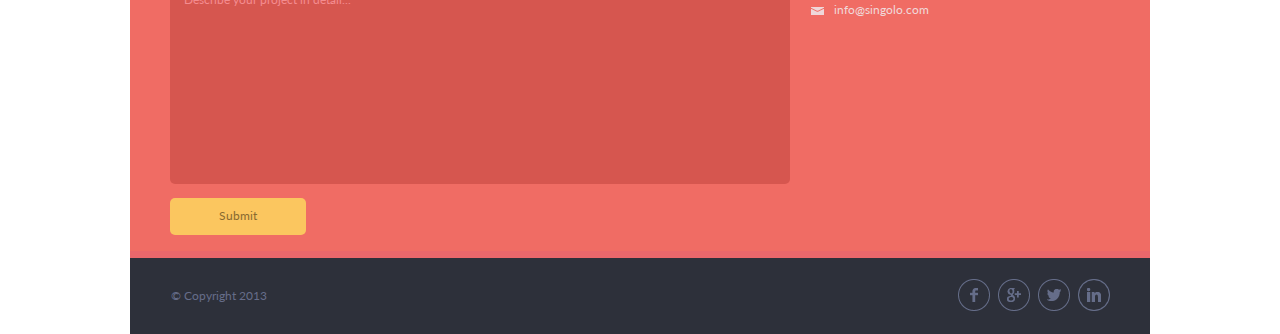
==== commit 7f4f46c7: "fix: change main-menu activity" ====
--- a/index.html
+++ b/index.html
@@ -3,17 +3,23 @@
 
 <head>
   <meta charset="utf-8">
+  <meta name="viewport" content="width=device-width">
   <link href="style.css" rel="stylesheet">
   <link href="https://fonts.googleapis.com/css?family=Lato:300,400,500,600,700,900&display=swap" rel="stylesheet">
   <title>Singolo1</title>
 </head>
 
 <body>
+  <div class="dark"></div>
   <header class="header">
-    <h1>SINGOLO</h1>
-    <h1 style=" margin-left: 0px; color: #f06c64;">*</h1>
+    <div class="menu-singolo">
+      <button name="menu-button"></button>
+      <h1>SINGOLO
+        <span style=" margin-left: -5px; color: #f06c64;">*</span>
+      </h1>
+    </div>
     <ul class="header-menu">
-      <li class="hm-names home-m">HOME</li>
+      <li class="hm-names home-m active">HOME</li>
       <li class="middot">&middot;</li>
       <li class="hm-names services-m">SERVICES</li>
       <li class="middot">&middot;</li>
@@ -24,37 +30,94 @@
       <li class="hm-names contact-m">CONTACT</li>
     </ul>
   </header>
-  <div style="width:1020px; position:fixed; top:89px; z-index:4; background-color: #323645; height: 6px"></div>
+  <div class="main-menu-burger">
+    <div class="menu-singolo">
+      <button name="menu-button"></button>
+      <h1>SINGOLO
+        <span style=" margin-left: -5px; color: #f06c64;">*</span>
+      </h1>
+    </div>
+    <ul class="header-menu">
+      <li class="hm-names home-m active">HOME</li>
+      <li class="hm-names services-m">SERVICES</li>
+      <li class="hm-names portfolio-m">PORTFOLIO</li>
+      <li class="hm-names about-m">ABOUT</li>
+      <li class="hm-names contact-m">CONTACT</li>
+    </ul>
+  </div>
+  <div class="partitioning" style="height: 6px; position:fixed; top: 89px; z-index:10; background-color: #323645;">
+  </div>
   <section class="slider">
-    <div class="slider_screen1">
-      <svg class="arrow left" width="16" height="27" style="margin: 281px 0px auto 42px">
+    <div class="slider-main">
+      <svg class="arrow left" width="16" height="27">
         <polyline points="15,1 2,14 15,26" fill="None" stroke-width="5"></polyline>
       </svg>
-      <div class="iphone">
-        <img class="phone" src="assets/singolo1/iphone.svg" width="216" height="459">
-        <div class="screen-img phone1">
-        </div>
-      </div>
-      <div class="iphone horizontal">
-        <img class="phone" src="assets/singolo1/iphone.svg" width="216" height="459">
-        <div class="screen-img phone2">
-        </div>
-      </div>
-      <svg class="arrow right" width="16px" height="27px" style="margin: 281px 40px auto 80px">
+      <div class="slider-screen-now">
+        <div class="slider-screen">
+          <!--Место создания слайдов-->
+        </div>
+      </div>
+      <div class="slider-screen-list">
+        <div class="slider-screen-1">
+          <div class="iphone">
+            <img class="phone" src="assets/slider-phone/phone-vertical-7.svg" width="100%" height="100%">
+            <svg class="phone-button" width="21.19%" height="10.04%">
+              <circle r="47.82%" cx="50%" cy="50%" fill="#fafafa" stroke-widht="0"></circle>
+              <rect x="34.78%" y="34.78%" width="30.43%" height="30.43%" rx="6.52%" fill="transparent"
+                stroke-width="4.35%" stroke="#bababa">
+            </svg>
+            <div class="ss1-phone1"></div>
+          </div>
+          <div class="iphone horizontal">
+            <img class="phone" src="assets/slider-phone/phone-horizontal-4.svg" width="100%" height="100%">
+            <svg class="phone-button" width="10.02%" height="21.2%">
+              <circle r="47.82%" cx="50%" cy="50%" fill="#fafafa" stroke-widht="0"></circle>
+              <rect x="34.78%" y="34.78%" width="30.43%" height="30.43%" rx="6.52%" fill="transparent"
+                stroke-width="4.35%" stroke="#bababa">
+              </rect>
+            </svg>
+            <div class="ss1-phone2"> </div>
+          </div>
+        </div>
+        <div class="slider-screen-2">
+          <div class="iphone1">
+            <img class="phone" src="assets/slider-phone/slide2/phone-vertical-1.svg" width="100%" height="100%">
+            <div class="ss2-phone1"></div>
+          </div>
+          <div class="iphone2">
+            <img class="phone" src="assets/slider-phone/slide2/phone-vertical.svg" width="100%" height="100%">
+            <svg class="phone-button" width="20.17%" height="9.45%">
+              <circle r="47.82%" cx="50%" cy="50%" fill="#fafafa" stroke-widht="0"></circle>
+              <rect x="34.78%" y="34.78%" width="30.43%" height="30.43%" rx="6.52%" fill="transparent"
+                stroke-width="4.35%" stroke="#bababa">
+              </rect>
+            </svg>
+            <div class="ss2-phone2"></div>
+          </div>
+          <div class="iphone3">
+            <img class="phone" src="assets/slider-phone/slide2/phone-vertical-1.svg" width="100%" height="100%">
+            <div class="ss2-phone1"></div>
+          </div>
+        </div>
+      </div>
+      <svg class="arrow right" width="16px" height="27px">
         <polyline points="1,1 14,14 1,26" fill="None" stroke-width="5"></polyline>
       </svg>
-    </div>
-  </section>
-  <div class="partitioning" style="background-color: #ea676b; height: 6px"></div>
+      <div class="partitioning"
+        style="max-height: 6px; height: 0.59vw; position: absolute; top:99%; z-index: 1; background-color: #ea676b;">
+      </div>
+    </div>
+  </section>
   <section class="services">
-    <div>
+    <div class="services-head">
       <h2>Our Services</h2>
       <p class="services-head">Fusce dapibus, tellus ac cursus commodo, tortor mauris condimentum. Duis mollis, non
-        commodo luctus, nisi erat porttitor ligula, eget lacinia odio sem nec elit. Fusce dapibus, tellus ac cursus
+        commodo luctus, nisi erat porttitor ligula, eget lacinia odio ss, nisi erat porttitla, eget lacinia odio
+        sem nec elit. Fusce dapibus, tellus ac cursus
         commodo, tortor mauris condimentum nibh.</p>
     </div>
     <ul class="services-descr">
-      <li class="services-item" style="margin-left: 0px;">
+      <li class="services-item">
         <div class="icon pen"></div>
         <div class="descr">
           <h3>Custom Design</h3>
@@ -67,7 +130,7 @@
           </p>
         </div>
       </li>
-      <li class="services-item" style="margin-left: 12px;">
+      <li class="services-item">
         <div class="icon bulb"></div>
         <div class="descr">
           <h3>Inovative Ideas</h3>
@@ -75,41 +138,41 @@
         </div>
       </li>
       <li class="services-item">
-        <div class="icon heart" style="margin-left: 6px;"></div>
-        <div class="descr" style="margin-left: 88px;">
+        <div class="icon heart"></div>
+        <div class="descr">
           <h3>Love Is The Answer</h3>
           <p>Nulla sed nunc et tortor luctus faucibus. Morbi at aliquet turpis, et consequat felis. Quisque condimentum.
           </p>
         </div>
       </li>
-      <li class="services-item">
-        <div class="icon phone" style="margin-left: -7px;"></div>
-        <div class="descr" style="margin-left: 74px">
+      <li class=" services-item">
+        <div class="icon phone"></div>
+        <div class="descr">
           <h3>Responsive Layout</h3>
           <p>Sed porttitor placerat rhoncus. In at nunc tellus. Maecenas blandit nunc ligula. Praesent elit leo.</p>
         </div>
       </li>
       <li class="services-item">
-        <div class="icon bubble" style="margin-left: -1px;"></div>
-        <div class="descr" style="margin-left: 78px ">
+        <div class="icon bubble"></div>
+        <div class="descr">
           <h3>24 / 7 Support</h3>
           <p>Vivamus vel quam lacinia, tincidunt dui non, vehicula nisi. Nulla a sem erat. Pellentesque egestas
             venenatis lorem .</p>
         </div>
       </li>
       <li class="services-item">
-        <div class="icon star" style="margin-left: 6px;"></div>
-        <div class="descr" style="margin-left: 88px;">
+        <div class="icon star"></div>
+        <div class="descr">
           <h3>Feel Like A Star</h3>
           <p>Quisque hendrerit purus dapibus, ornare nibh vitae, viverra nibh. Fusce vitae aliquam tellus.</p>
         </div>
       </li>
     </ul>
   </section>
-  <div class="partitioning" style="background-color: #ffffff; height: 6px"></div>
+  <div class="partitioning" style="background-color: #ffffff;"></div>
   <!--КОНЕЦ ПЕРВОЙ ЧАСТИ-->
   <section class="portfolio">
-    <div>
+    <div class="portfolio-header">
       <h1>Portfolio</h1>
       <p>Duis mollis, est non commodo luctus, nisi erat porttitor ligula, eget lacinia odio sem nec elit.</p>
       <ul class="portfolio-menu">
@@ -121,30 +184,31 @@
     </div>
     <div class="portfolio-pictures">
       <div class="portfolio-img first-img"></div>
+      <div class="portfolio-img fourth-img"></div>
+      <div class="portfolio-img seven-img"></div>
+      <div class="portfolio-img ten-img"></div>
       <div class="portfolio-img second-img"></div>
+      <div class="portfolio-img fifth-img"></div>
+      <div class="portfolio-img eight-img"></div>
+      <div class="portfolio-img eleven-img"></div>
       <div class="portfolio-img third-img"></div>
-      <div class="portfolio-img fourth-img"></div>
-      <div class="portfolio-img fifth-img"></div>
       <div class="portfolio-img six-img"></div>
-      <div class="portfolio-img seven-img"></div>
-      <div class="portfolio-img eight-img"></div>
       <div class="portfolio-img nine-img"></div>
-      <div class="portfolio-img ten-img"></div>
-      <div class="portfolio-img eleven-img"></div>
       <div class="portfolio-img twelve-img"></div>
     </div>
   </section>
-  <div class="partitioning" style="height: 6px; background-color: #323746;"></div>
+  <div class="partitioning" style=" background-color: #323746;"></div>
   <section class="about">
-    <h1>About Us</h1>
-    <p>Fusce dapibus, tellus ac cursus commodo, tortor mauris condimentum. Duis mollis, non commodo luctus, nisi erat
-      porttitor ligula, eget lacinia odio sem nec elit. Fusce dapibus, tellus ac cursus commodo, tortor mauris
-      condimentum nibh.</p>
+    <div class="about-header">
+      <h1>About Us</h1>
+      <p>Fusce dapibus, tellus ac cursus commodo, tortor mauris condimentum. Duis mollis, non cotellus ac cursus
+        commodo, tortor mauris condimensi erat
+        ps, tellus ac cursus commodo, tortor ma
+        porttitor ligula, e eget lacinia odio sem nec elit. Fusce dapibus, tellus ac cursus commodo</p>
+    </div>
     <div class="about-pictures">
       <div class="avatar">
-        <div class="about-img">
-          <img src="assets/singolo2/avatar1.png" width="303" height="303">
-        </div>
+        <div class="about-img avatar-1"></div>
         <h2 style="margin-left: -1px;">Adam Jensen</h2>
         <p class="person-descr">
           <!--ПРОВЕРКА СКРЫТИЯ ЛИШНЕГО ТЕКСТА
@@ -159,10 +223,8 @@
           <li class="social-icon linkedln"></li>
         </ul>
       </div>
-      <div class="avatar2">
-        <div class="about-img">
-          <img src="assets/singolo2/avatar2.png" width="303" height="303">
-        </div>
+      <div class="avatar">
+        <div class="about-img avatar-2"></div>
         <h2>Desmond Miles</h2>
         <p class="person-descr">Curabitur vestibulum eget mauris quis laoreet. Phasellus in quam laoreet, viverra lacus
           ut, ultrices velit.</p>
@@ -173,10 +235,8 @@
           <li class="social-icon linkedln"></li>
         </ul>
       </div>
-      <div class="avatar3">
-        <div class="about-img">
-          <img src="assets/singolo2/avatar3.png" width="303" height="303">
-        </div>
+      <div class="avatar">
+        <div class="about-img avatar-3"></div>
         <h2 style="margin-left:-1px">Scolara Visari</h2>
         <p class="person-descr" style="margin-left:-1px">Nulla sed nunc et tortor luctus faucibus. Morbi at aliquet
           turpis, et consequat felis. Quisque condimentum.</p>
@@ -189,13 +249,16 @@
       </div>
     </div>
   </section>
-  <div class="partitioning" style="height: 6px; background-color: white;"></div>
+  <div class="partitioning" style=" background-color: white;"></div>
   <!--КОНЕЦ ВТОРОЙ ЧАСТИ-->
   <section class="quote">
-    <h1>Get a Quote</h1>
-    <p>Fusce dapibus, tellus ac cursus commodo, tortor mauris condimentum. Duis mollis, non commodo luctus, nisi erat
-      porttitor ligula, eget lacinia odio sem nec elit. Fusce dapibus, tellus ac cursus commodo, tortor mauris
-      condimentum nibh.</p>
+    <div class="quote-header">
+      <h1>Get a Quote</h1>
+      <p>Fusce dapibus, tellus ac cursus commodo, tortor mauris condimentum. Duis mollis, non commodo luctus, nisi erat
+        porttitor ligula, eget lacinia odio sem nec elit. Fusce dapibus. Fusce dapibus, tellus ac cursus commodo, tortor
+        mauris
+        condimentum nibh.</p>
+    </div>
     <div class="quote-body">
       <form>
         <input type="text" name="User_name" placeholder="Name (Required)" pattern="[A-Za-zА-Яа-яЁё]{2,}" required>
@@ -215,7 +278,7 @@
           Elm St. 14/05 Lost City
         </div>
         <div class="contacts-info tel">
-          <div class="contacts-logo"></div><a href="tel:+03528 331 86 35">03528 331 86 35</a>
+          <div class="contacts-logo"></div><a href="tel:+035283318635">03528 331 86 35</a>
         </div>
         <div class="contacts-info email">
           <div class="contacts-logo"></div><a href="mailto:info@singolo.com">info@singolo.com</a>
@@ -223,7 +286,7 @@
       </div>
     </div>
   </section>
-  <div class="partitioning" style="background-color: #ea676b; height: 6px;"></div>
+  <div class="partitioning" style="background-color: #ea676b;"></div>
   <footer>
     <p>&#169; Copyright 2013</p>
     <ul class="social-networks">
--- a/style.css
+++ b/style.css
@@ -3,25 +3,53 @@
 }
 
 body {
-  margin:0px;
-  padding:0px;
-  width: 1020px;
+  margin: auto;
+  padding: 0px;
+  max-width: 1020px;
+  width: 100vw;
+  display: flex;
+  flex-direction: column;
+}
+
+div.dark {
+  width: 100%;
+  height: 100%;
+  display: none;
+  position: fixed;
+  z-index: 20;
+  background-color: #2d303ae3;
+  background-blend-mode: normal;
 }
 
 header{
-  width: 1020px;
+  max-width: 1020px;
+  width: 100vw;
   height: 89px;
   position: fixed;
-  z-index: 6;
+  z-index: 10;
   display: flex;
   justify-content: space-between;
   background-color: #2d303a;
 }
 
 section {
+  max-width: 1020px;
+  width:  100vw;
+  display: flex;
   position: relative;
   top: 95px;
-  display: flex;
+}
+
+.header button {
+  margin-top: calc(35px + 0.022901 * (100vw - 768px));
+  margin-left: 20px;
+  padding: 0px;
+  width: 25px;
+  height: 20px;
+  display: none;
+  border: none;
+  background-image: url(assets/header/Burger-menu-icon.png);
+  background-color: #2d303a;
 }
 
 .header h1 {
@@ -34,7 +62,7 @@
   color: #ffffff;
 }
 
-ul.header-menu {
+.header ul {
   margin: 40px 40px auto auto;
   width: 385px;
   display: inline-flex;
@@ -64,97 +92,323 @@
   color: #494e62;
 }
 
+.main-menu-burger {
+  width: 74vw;
+  min-height: 100% ;
+  display: none;
+  position: fixed;
+  background-color: #2d303a;
+  z-index: 21;
+  box-shadow: 0px -40px 20px rgba(0,0,0, 0.4);
+}
+
+.main-menu-burger.active {
+  display: block;
+  opacity: 1;
+}
+
+.main-menu-burger .menu-singolo{
+  width: 100%;
+  height: calc(89px + (100vw - 768px) * 0.0458015);
+  display: inline-flex ;
+}
+
+.main-menu-burger button {
+  margin: auto 0px auto 20px;
+  padding: 0px;
+  width: 25px;
+  height: 20px;
+  border: none;
+  background-image: url(assets/header/Burger-menu-icon.png);
+  background-color: #2d303a;
+  transform: rotate(90deg);
+}
+
+.main-menu-burger h1 {
+  margin: auto 0px auto 28.5px;
+  padding: 0px;
+  font-family: "Lato","Bold";
+  font-size: calc(25px + (100vw - 768px) * 0.0137404);
+  font-weight: 700;
+  line-height: 1.7;
+  color: #ffffff;
+}
+
+.main-menu-burger ul.header-menu {
+  margin: 22.66% auto 0px 25.54%;
+  padding: 0px;
+  width: 100%;
+  list-style-type: none;
+}
+
+.main-menu-burger .header-menu li {
+  margin-left: auto;
+  font-family: "Lato","Bold";
+  font-size: 24px;
+  font-weight: 700;
+  line-height: 1.7;
+  text-align: justify;
+  color: #ffffff;
+}
+
+.main-menu-burger li.hm-names.active {
+  color: #f06c64;
+}
+
+.header-menu li.hm-names:hover {
+  color: #f06c64;
+}
+
 .partitioning {
+  max-width: 1020px;
+  width: 100vw;
+  height: 0.59vw;
   position: relative;
   top: 95px;
 }
 
 .slider {
-  width: 1020px;
-  height: 594px;
-  justify-content: center;
-  overflow: hidden;
-}
-
-.slider_screen1 {
-  width: 1020px;
-  height: 594px;
-  position: absolute;
+  max-height: 600px;
+  height: calc(600px + 0.58821 *(100vw - 1020px));
+}
+
+.slider-main {
+  width: 100%;
+  height: 100%;
+}
+
+div.slider-screen-now {
+  width: 100%;
+  height: 100%;
+  overflow: hidden;
+  z-index: 2;
+}
+
+div.slider-screen {
+  height: 100%;
+  display: inline-flex;
+  z-index: 2;
+}
+
+div.slider-screen-list {
+  display: inline-flex;
+  display: none;
+}
+
+.slider-screen-1 {
+  max-width: 1020px;
+  width: 100vw;
+  height: 99%;
   display: flex;
   justify-content: space-between;
   background-color: #f06c64;
 }
 
-.slider_screen2 {
-  width: 1020px;
-  height: 600px;
+.slider-screen-2 {
+  max-width: 1020px;
+  width: 100vw;
+  height: 100%;
+  display: flex;
+  z-index: 4;
+  background-color: #648BF0;
+}
+
+svg.arrow {
+  padding: 0px;
   position: absolute;
-  display: flex;
-  justify-content: space-between;
-  background-color: #648BF0;
-}
-
-
-svg.arrow {
-  padding: 0px;
-  position: static;
-  stroke: #ca4549;
+  z-index: 6;
+  stroke: #64222481;
+}
+
+svg.arrow.left {
+  margin: 0px;
+  top: 46.82%;
+  left: 40px;
+}
+
+svg.arrow.right {
+  margin: 0px;
+  top: 46.82%;
+  right: 40px;
 }
 
 svg.arrow:hover {
   stroke: #ca262c7a;
 }
 
-.iphone {
-  margin: 53px 98px auto 10px ;
-  padding: 0px;
-  width: 216px;
-  height: 459px;
+.slider-screen-1 div.iphone {
+  padding: 0px;
+  width: 21.27%;
+  height: 77.1%;
+  position: relative;
+  top: 8.92%;
+  left: 10.88%;
+  bottom: 14.75%;
+  z-index: 5;
   border: none;
-  box-shadow: 25px 24px #33191930;
-  border-radius: 27px;
-}
-
-.phone {
+  box-shadow: 2vw 2vw #33191930;
+  border-radius: 3vw;
+}
+
+.ss1-phone1 {
+  width: 87.1%;
+  height: 72.71%;
   position: absolute;
-  z-index: 1;
-}
-
-.screen-img {
-  margin: 65px 0px 0px 15px ;
-  width: 188px;
-  height: 333px;
+  top: 14.19%;
+  left: 6.45%;
+  z-index: 2;
+  overflow: hidden;
+  background-image: url(assets/slider-phone/phone-vertical-display-7.png);
+  background-size: contain;
+}
+
+.iphone .phone-button {
   position: absolute;
+  top: 88.65%;
+  left: 39.63%;
+  z-index: 7 ;
+}
+
+.phone-button:hover circle {
+  fill: #f5f5f5;
+  stroke: #2d303a4b;
+}
+
+.phone-button:hover rect {
+  stroke: #2d303a9a;
+}
+
+.slider-screen-1 div.horizontal {
+  width: 45%;
+  height: 36.53%;
+  top: 29.71%;
+  left: -13.43%;
+  border-radius: 3vw;
+  box-shadow: 2vw 2vw #33191930;
+}
+
+.ss1-phone2 {
+  width: 72.71%;
+  height: 87.1%;
+  position: absolute;
+  top: 6.45%;
+  left: 13.07%;
   z-index: 2;
   overflow: hidden;
-}
-
-.phone1 {
-  background-image: url(assets/singolo1/yellow-iphone.svg);
-  background-position: -14px -135px;
-}
-
-.phone2 {
-  background-image: url(assets/singolo1/blue-iphone.svg);
-  background-position: -119px -122px;
-}
-
-.horizontal {
-  margin: 52px 80px auto 78px;
-  transform: rotate(90deg);
-  border-radius: 27px;
-  box-shadow: 25px -26px #33191930;
+  background-image: url(assets/slider-phone/phone-horizontal-display-4.png);
+  background-size: contain;
+}
+
+.iphone.horizontal .phone-button {
+  position: absolute;
+  top: 39.63%;
+  left: 1.53%;
+  z-index: 7 ;
+}
+
+.slider-screen-2 div.iphone1 {
+  margin: 0px;
+  padding: 0px;
+  width: 13.73%;
+  height: 49.5%;
+  position: relative;
+  top: 25.33%;
+  left: 24.71%;
+  z-index: 5;
+  opacity: 0.5;
+  border: none;
+  box-shadow: 1.5vw 1.5vw #33191930;
+  border-radius: 3vw;
+}
+
+.ss2-phone1 {
+  width: 87.14%;
+  height: 72.73%;
+  position: absolute;
+  top: 14.14%;
+  left: 6.43%;
+  z-index: 2;
+  overflow: hidden;
+  background-image: url(assets/slider-phone/slide2/phone-vertical-display-1.png);
+  background-size: contain;
+}
+
+.slider-screen-2 div.iphone2 {
+  margin: 0px;
+  padding: 0px;
+  width: 22.35%;
+  height: 81.17%;
+  position: relative;
+  top: 7.17%;
+  left: 23.82%;
+  z-index: 6;
+  border: none;
+  box-shadow: 2vw 2vw #33191930;
+  border-radius: 3vw;
+}
+
+.ss2-phone2 {
+  width: 88.16%;
+  height: 72.69%;
+  position: absolute;
+  top: 14.17%;
+  left: 6.51%;
+  z-index: 2;
+  overflow: hidden;
+  background-image: url(assets/slider-phone/slide2/phone-vertical-display.png);
+  background-size: contain;
+}
+
+.slider-screen-2 .iphone2 .phone-button {
+  position: absolute;
+  top: 88.30%;
+  left: 40.79%;
+  z-index: 7;
+}
+
+.slider-screen-2 div.iphone3 {
+  margin: 0px;
+  padding: 0px;
+  width: 13.73%;
+  height: 49.5%;
+  position: relative;
+  top: 25.33%;
+  left: 24.02%;
+  z-index: 5;
+  opacity: 0.5;
+  border: none;
+  box-shadow: 1.7vw 1.7vw #33191930;
+  border-radius: 3vw;
+}
+
+.ss2-phone3 {
+  width: 87.14%;
+  height: 72.73%;
+  position: absolute;
+  top: 14.14%;
+  left: 6.43%;
+  z-index: 2;
+  overflow: hidden;
+  background-image: url(assets/slider-phone/slide2/phone-vertical-display-1.png);
+  background-size: contain;
+}
+
+.screen-off {
+  background: black;
 }
 
 .services {
-  width: 1020px;
-  height: 494px;
+  max-height: 494px;
   flex-direction: column;
   background-color: #f2f2f2;
 }
 
+.services-head {
+  margin: 52px 40px auto;
+}
+
 .services h2 {
-  margin: 52px auto auto 40px;
+  margin: 0px;
   font-family: "Lato", "Black";
   font-size: 30px;
   font-weight: 900;
@@ -163,64 +417,37 @@
 }
 
 p.services-head {
-  margin: 10px 40px auto 40px;
+  margin: 1% 0px 0px;
+  max-height: 60px;
   font-family: "Lato","Light";
   font-size: 18px;
   font-weight: 300;
   line-height: 30px;
   text-align: justify;
+  overflow: hidden;
   color: #767e9e;
 }
 
 ul.services-descr {
-  margin: 46px 40px auto 0px;
+  margin: 46px 40px 30px 40px;
+  padding: 0;
   display: flex;
   flex-flow: row wrap;
+  justify-content: space-between;
+  align-content: space-between;
   list-style-type: none;
 }
 
 li.services-item {
-  margin: auto;
-  padding-bottom: 19px;
-  flex-basis: 300px;
+  margin: 0px;
+  margin-bottom: 19px;
+  width: 300px;
+  height: 104px;
   display: flex;
   font-family: "Lato", "Regular";
   font-size: 12px;
   text-align: justify;
   color: #767e9e;
-}
-
-.icon {
-  margin: 0px;
-  width: 61px;
-  height: 61px;
-  overflow: hidden;
-  position: absolute;
-  background-image: url(assets/singolo1/icons.svg);
-}
-
-.pen {
-  background-position: left top;
-}
-
-.bulb {
-  background-position: 123px top;
-}
-
-.heart {
-  background-position: 61px top;
-}
-
-.phone {
-  background-position: left bottom;
-}
-
-.bubble {
-  background-position: 124px bottom;
-}
-
-.star {
-  background-position: 62px bottom;
 }
 
 .descr {
@@ -243,22 +470,59 @@
 }
 
 .descr p{
-  width: 210px;
-  height: 90px;
+  max-width: 220px;
+  max-height: 90px;
   overflow: hidden;
   white-space: normal;
   text-overflow: ellipsis;
 }
 
+.icon {
+  margin: 0px;
+  width: 61px;
+  height: 61px;
+  overflow: hidden;
+  position: absolute;
+  background-image: url(assets/services/icons.svg);
+}
+
+.pen {
+  background-position: left top;
+}
+
+.bulb {
+  background-position: 123px top;
+}
+
+.heart {
+  background-position: 61px top;
+}
+
+.phone {
+  background-position: left bottom;
+}
+
+.bubble {
+  background-position: 124px bottom;
+}
+
+.star {
+  background-position: 62px bottom;
+}
+
 .portfolio {
-  padding: 27px 40px 0px 40px;
-  height: 836px;
+  max-height: 863px;
   flex-direction: column;
   background-color: #2d303a;
   color: #666d89;
 }
 
+.portfolio-header {
+  margin: 52px 40px 0px 40px;
+}
+
 .portfolio h1 {
+  margin: 0px auto 10px;
   padding-bottom: 0px;
   font-family: "Lato", "Black";
   font-size: 30px;
@@ -267,11 +531,7 @@
 }
 
 .portfolio p {
-  margin-top: -15px;
-  margin-bottom: 0px;
-  padding-top: 0px;
-  padding-bottom: 0px;
-  width: 870px;
+  margin: 0px 0px 0px;
   font-family: "Lato","Light";
   font-size: 18px;
   font-weight: 400;
@@ -280,10 +540,8 @@
 }
 
 ul.portfolio-menu {
-  margin-top: 11px;
-  padding-top: 0px;
-  padding-left: 0px;
-  padding-bottom: 0px;
+  margin: 11px 0px 19px;
+  padding: 0px;
   display: inline-flex;
   list-style-type: none;
 }
@@ -311,100 +569,92 @@
 }
 
 .portfolio-pictures {
-  margin-top: 3px;
-  width: 950px;
-  height: 650px;
+  margin: 0px 40px 68px 40px;
+  max-height: 601px;
   display: flex;
-  flex-flow: column wrap;
+  flex-flow: row wrap;
+  justify-content: space-between;
   align-content: space-between;
   overflow: hidden;
 }
 
 .portfolio-img {
-  margin-right: 20px;
+  margin-right: 0px;
   margin-bottom: 20px;
   width: 220px;
   height: 187px;
   overflow: hidden;
+  background-size: cover ;
 }
 
 .portfolio-img.active{
   width: 210px;
   height: 177px;
-  border:5px solid  #F06C64;
+  border: 5px solid  #F06C64;
+  background-size: contain;
 }
 
  .first-img {
-  background-position: -8px -11px;
-  background-image: url(assets/singolo2/first.png);
+  background-image: url(assets/portfolio/portfolio-1.png);
 }
 
 .second-img {
-  background-position: -10px -16px;
-  background-image: url(assets/singolo2/second.png);
+  background-image: url(assets/portfolio/portfolio-5.png);
 }
 
 .third-img {
-  background-position: -16px -2px;
-  background-image: url(assets/singolo2/third.png);
+  background-image: url(assets/portfolio/portfolio-9.png);
 }
 
 .fourth-img {
-  background-position: -82px -43px;
-  background-image: url(assets/singolo2/fourth.png);
+  background-image: url(assets/portfolio/portfolio-2.png);
 }
 
 .fifth-img {
-  background-position: -16px -4px;
-  background-image: url(assets/singolo2/fifth.png);
+  background-image: url(assets/portfolio/portfolio-6.png);
 }
 
 .six-img {
-  background-position: -141px -113px;
-  background-image: url(assets/singolo2/six.png);
+  background-image: url(assets/portfolio/portfolio-10.png);
 }
 
 .seven-img {
-  background-position: -11px -1px;
-  background-image: url(assets/singolo2/seven.png);
+  background-image: url(assets/portfolio/portfolio-3.png);
 }
 
 .eight-img {
-  background-position: -31px -39px;
-  background-image: url(assets/singolo2/eight.png);
+  background-image: url(assets/portfolio/portfolio-7.png);
 }
 
 .nine-img {
-  background-position: -144px -175px;
-  background-image: url(assets/singolo2/nine.png);
+  background-image: url(assets/portfolio/portfolio-11.png);
 }
 
 .ten-img {
-  background-position: -24px -2px;
-  background-image: url(assets/singolo2/ten.png);
+  background-image: url(assets/portfolio/portfolio-4.png);
 }
 
 .eleven-img {
-  background-position: -24px -32px;
-  background-image: url(assets/singolo2/eleven.png);
+  background-image: url(assets/portfolio/portfolio-8.png);
 }
 
 .twelve-img {
-  background-position: -36px -60px;
-  background-image: url(assets/singolo2/twelve.png);
+  background-image: url(assets/portfolio/portfolio-12.png);
 }
 
 .about {
-  padding-top: 27px;
-  padding-left: 40px;
-  padding-right: 40px;
-  height: 701px;
+  max-height: 728px;
   flex-direction: column;
   background-color: #f2f2f2;
   color: #666d89;
 }
 
+.about-header {
+  margin: 52px 40px 0px 40px;
+}
+
 .about h1 {
+  margin: 0px;
   padding-bottom: 0px;
   font-family: "Lato", "Black";
   font-size: 30px;
@@ -413,50 +663,56 @@
 }
 
 .about p {
-  margin-top: -15px;
+  margin-top: 10px;
   padding-top: 0px;
   padding-bottom: 0px;
   margin-bottom: 0px;
-  width: 940px;
+  max-height: 60px;
   font-family: "Lato","Light";
   font-size: 18px;
   font-weight: 300;
   line-height: 1.7;
   text-align: justify;
+  overflow: hidden;
+  text-overflow: clip;
   color: #767e9e;
 }
 
 .about-pictures {
-  margin-top: 45px;
-  width: 960px;
-  height: 650px;
+  margin: 45px 40px 68px 40px;
+  padding: 0px;
+  max-height: 650px;
   display: flex;
   flex-direction: row;
   justify-content: flex-start;
   overflow: hidden;
 }
 
-.avatar1 {
+.avatar {
+  margin-right: 20px;
   width: 300px;
 }
 
-.avatar2 {
-  margin-left: 19px;
-  width: 300px;
-}
-
-.avatar3 {
-  margin-left: 21px;
-  width: 300px;
-}
-
 .about-img {
-  margin: 0px;
-  padding: 0px;
   width: 300px;
   height: 300px;
   overflow: hidden;
-}
+  background-size: contain;
+}
+
+.avatar-1
+{
+  background-image: url(assets/about/avatar1.png);
+}
+
+.avatar-2 {
+  background-image: url(assets/about/avatar2.png);
+}
+
+.avatar-3 {
+  background-image: url(assets/about/avatar3.png);
+}
+
 
 .about h2 {
   margin-top: 11px;
@@ -466,6 +722,7 @@
   font-size: 18px;
   font-weight: 900;
   line-height: 1.7;
+  text-align: justify;
   color:#666d89;
 }
 
@@ -473,8 +730,7 @@
   margin-top: 4px;
   margin-bottom: 0px;
   padding-bottom: 0px;
-  width: 300px;
-  height: 42px;
+  max-height: 42px;
   overflow: hidden;
   font-family: "Lato", "Regular";
   font-size: 12px;
@@ -507,57 +763,55 @@
 }
 
 .facebook {
-  background-position: 2px 2px;
-  background-image: url(assets/singolo2/social-icon.svg);
+  background-position: 2px 1px;
+  background-image: url(assets/about/social-icon.svg);
 }
 
 .facebook:hover {
-  background-position: 2px 38px;
-  background-image: url(assets/singolo2/social-icon.svg)
+  background-position: 2px 37px;
 }
 
 .google {
-  background-position: 118px 2px;
-  background-image: url(assets/singolo2/social-icon.svg);
+  background-position: 118px 1px;
+  background-image: url(assets/about/social-icon.svg);
 }
 
 .google:hover {
-  background-position: 118px 38px;
-  background-image: url(assets/singolo2/social-icon.svg);
+  background-position: 118px 37px;
 }
 
 .twitter {
-  background-position: 77px 2px;
-  background-image: url(assets/singolo2/social-icon.svg);
+  background-position: 77px 1px;
+  background-image: url(assets/about/social-icon.svg);
 }
 
 .twitter:hover {
-  background-position: 77px 38px;
-  background-image: url(assets/singolo2/social-icon.svg);
+  background-position: 77px 37px;
 }
 
 .linkedln {
-  background-position: 36px 2px;
-  background-image: url(assets/singolo2/social-icon.svg);
+  background-position: 36px 1px;
+  background-image: url(assets/about/social-icon.svg);
 }
 
 .linkedln:hover {
-  background-position: 35px 38px;
-  background-image: url(assets/singolo2/social-icon.svg);
+  background-position: 35px 37px;
 }
 
 section.quote {
   margin: 0px;
-  padding: 36px 40px 0px;
-  height: 612px;
+  max-height: 648px;
   flex-direction: column;
   background-color: #f06c64;
   color: #f0d8d9;
 }
 
+.quote-header {
+  margin: 52px 40px 34px;
+}
+
 .quote h1 {
-  margin-top: 16px;
-  margin-bottom: 0px;
+  margin: 0px;
   padding: 0px;
   font-family: "Lato", "Black";
   font-size: 30px;
@@ -566,33 +820,35 @@
 }
 
 .quote p {
-  margin-top: 10px;
-  margin-bottom: 0px;
-  padding: 0px;
+  margin: 10px 0px;
+  padding: 0px;
+  max-height: 60px;
   font-family: "Lato", "Light";
   font-size: 18px;
   font-weight: 300;
   line-height: 1.7;
   text-align: justify;
+  overflow: hidden;
 }
 
 div.quote-body {
-  margin: 0px;
+  margin: 0px 40px 16px;
   padding: 0px;
   display: flex;
   flex-direction: row;
 }
 
 form {
-  margin-top: 44px;
-  width: 620px;
+  margin: 0px;
+  max-width: 620px;
 }
 
 input {
   margin-bottom: 16px;
   padding-top: 0px;
   padding-left: 14px;
-  width: 605px;
+  max-width: 606px;
+  width: 59.31vw;
   height: 37px;
   font-family: "Lato","Regular";
   font-size: 12px;
@@ -611,14 +867,6 @@
   color: #f48c8f;
 }
 
-input[type="submit"] {
-  margin: 10px 0px;
-  padding: 0px;
-  width: 100px;
-  color: #f0d8d9;
-  border: 1px solid rgb(117, 17, 17);
-}
-
 input:invalid:not(:placeholder-shown) {
   border: 1px solid rgb(117, 17, 17);
 }
@@ -628,10 +876,10 @@
 }
 
 textarea {
-  padding-top: 8px;
-  padding-left: 14px;
-  width: 603px;
-  height: 192px;
+  padding: 8px 0px 0px 14px;
+  max-width: 606px;
+  width: 59.31vw;
+  height: 194px;
   resize: none;
   font-family: "Lato","Regular";
   font-size: 12px;
@@ -651,10 +899,11 @@
 }
 
 input[type="submit"] {
-  margin: 10px 0px;
-  padding: 0px;
-  width: 100px;
-  color: #f0d8d9;
+  margin: 10px 0px 0px;
+  padding: 0px;
+  width: 136px;
+  color: #886A30;
+  background-color: #FBC65F;
 }
 
 input[type="submit"]:valid {
@@ -662,16 +911,16 @@
 }
 
 input[type="submit"]:hover {
-  background-color: #79312d;
+  border: 2px solid #886A30;
 }
 
 div.contacts {
-  margin: 42px 40px auto 21px;
-  width: 300px;
-}
-
-.quote h2 {
-  margin: 0px;
+  margin: 0px 0px auto 21px;
+  max-width: 300px;
+}
+
+.contacts h2 {
+  margin: -3px 0px;
   padding: 0px;
   font-family: "Lato","Black";
   font-size: 18px;
@@ -679,9 +928,9 @@
 }
 
 .contacts p {
-  margin-top: 8px;
-  width: 300px;
-  height: 88px;
+  margin-top: 12px;
+  max-width: 300px;
+  max-height: 88px;
   overflow: hidden;
   font-family:"Lato","Ragular";
   font-size: 12px;
@@ -702,7 +951,7 @@
   padding: 0px 8px 0px 0px;
   width: 15px;
   height: 17px;
-  background-image: url(assets/singolo3/contacts-logo.png);
+  background-image: url(assets/quote/contacts-logo.png);
   background-repeat: no-repeat;
 }
 
@@ -743,6 +992,8 @@
 footer {
   height: 76px;
   margin: 0px;
+  max-width: 1020px;
+  width: 100vw;
   position: relative;
   top: 95px;
   font-family:"Lato","Ragular";
@@ -777,3 +1028,403 @@
   overflow: hidden;
 }
 
+@media (max-width:1019px) {
+  .header ul {
+    margin-top: 39px;
+  }
+
+  svg.arrow.left {
+    margin: 0px;
+    top: calc(283px + 0.2822222* (100vw - 1020px));
+    left: 3.7%;
+  }
+
+  svg.arrow.right {
+    margin: 0px;
+    top: calc(283px + 0.2822222* (100vw - 1020px));
+    right: 3.63%;
+  }
+
+  .services {
+    max-height: none;
+  }
+
+  div.services-head {
+    margin-top: 4.1vw ;
+  }
+
+  p.services-head {
+    margin-top: 1.4vw;
+    max-height: 90px;
+    overflow: hidden;
+  }
+
+  ul.services-descr {
+    margin: 4.8vw 21px 3.25vw 40px ;
+    margin-right: calc(40px + 0.073968 * (100vw - 1020px));
+    justify-content: space-between;
+  }
+
+  li.services-item {
+    margin-bottom: 39px;
+    margin-right: 53px;
+  }
+
+  .services + .partitioning {
+    display: none;
+  }
+
+  .portfolio {
+    max-height: none;
+  }
+
+  .portfolio-pictures{
+    margin: 10px 40px 8.52vw;
+    max-height: 103.38vw;
+  }
+
+  .portfolio-img {
+    margin-bottom: 2.56vw;
+    width: 216.19px;
+    height: 183.76px;
+  }
+
+  .portfolio-img.active {
+    width: calc(28.15vw - 10px);
+    height: calc(23.95vw - 10px);
+  }
+
+  .portfolio + .partitioning {
+    height: 0.99vw;
+  }
+
+  .about-header{
+    margin-top: 46px;
+  }
+
+  .about p {
+    max-height: 90px;
+  }
+
+  .about-pictures {
+    margin: 4.7vw 40px 69px 42px;
+    max-height: 500px;
+  }
+
+  .avatar {
+    margin-right: 1.9vw;
+    width: 28.51vw;
+  }
+
+  .about-img {
+    width: 28.51vw;
+    height: 28.51vw;
+  }
+
+  .about h2 {
+    margin-top: 0.78vw;
+  }
+
+  p.person-descr {
+    margin-top: -0.3vw;
+    max-height: 60px;
+  }
+
+  .about ul.social-networks {
+    margin-top: 4.04vw;
+    margin-left: -4px;
+  }
+
+  .about + .partitioning {
+    display: none;
+  }
+  section.quote {
+    max-height: none;
+  }
+
+  .quote-header {
+    margin: 5.9vw 40px 2.2vw 42px;
+  }
+
+  .quote p {
+    max-height: 90px;
+  }
+
+  div.quote-body {
+    margin: 0px 37px 5.16vw 39px;
+  }
+
+  form {
+    max-width: 442px;
+  }
+
+  input {
+    margin-bottom: 1.56vw;
+    padding-left: calc(14px + 0.01746 * (100vw - 1020px));
+    width: calc(57.55vw - ( 14px + 0.01746  * (100vw - 1020px)));
+  }
+
+  textarea {
+    padding-left: calc(14px + 0.01746  * (100vw - 1020px));
+    width: calc(57.55vw - (14px + 0.01746  * (100vw - 1020px)));
+    height: calc(194px + 0.138889 * (100vw - 1020px) - 8px);
+  }
+
+  input[type="submit"] {
+    margin-top: calc(11px - 0.011905 * (100vw - 1020px));
+  }
+
+  div.contacts {
+    margin-left: calc(21px - 0.031756 * (100vw - 1020px));
+  }
+
+  .contacts p {
+    margin-top: 0.65vw;
+    margin-bottom: 1.2vw;
+    max-width: 28.78vw;
+    max-height: 132px;
+  }
+
+  .location {
+    margin-top: 0px;
+  }
+
+  .quote + .partitioning {
+    height: 6px;
+  }
+
+  footer p {
+    margin-left: 39px;
+  }
+
+  footer ul.social-networks {
+    margin-right: 34px;
+  }
+}
+
+@media (max-width:767px) {
+  section {
+    top: calc(89px + (100vw - 768px) * 0.0458015 )
+  }
+
+  .header{
+    height: calc(89px + (100vw - 768px) * 0.0458015);
+  }
+
+  .menu-singolo{
+    width: 100%;
+  }
+
+  .header button {
+    display: block;
+    position: absolute;
+  }
+
+  .header h1 {
+    margin: 0px;
+    margin-top: calc(28px + 0.022901 * (100vw - 768px));
+    padding: 0px;
+    width: 100%;
+    height: 100%;
+    font-size: calc(25px + (100vw - 768px) * 0.0137404);
+    text-align: center;
+  }
+
+  .header ul {
+    display: none;
+  }
+
+  .partitioning {
+    display: none;
+  }
+
+  svg.arrow.left {
+    top: calc(211.88px + 0.2886259 * (100vw - 768px));
+    left: calc(29.42px + 0.0487786 * (100vw - 768px));
+  }
+
+  svg.arrow.right {
+    top: calc(211.88px + 0.2886259 * (100vw - 768px));
+    right: calc(26.86px + 0.0438167 * (100vw - 768px));
+  }
+
+  .slider .partitioning {
+    display:  block;
+  }
+  .services {
+    max-height: 1032.6px;
+  }
+
+  div.services-head {
+    margin-top: 4.7vw;
+    margin-left: calc(40px + 0.0203562 * (100vw - 768px));
+    margin-right: calc(40px + 0.0279898 * (100vw - 768px));
+  }
+
+  p.services-head {
+    margin-top: 3vw;
+    max-height: none;
+  }
+
+  ul.services-descr {
+    margin-top: calc(32px + 0.0076335 * (100vw - 768px));
+    margin-left: calc(40px + 0.0203562 * (100vw - 768px));
+    margin-bottom: 0vw;
+    margin-right: calc(74px + 0.0788804 * (100vw - 768px));
+    max-width: 300px;
+  }
+
+  li.services-item {
+    margin-bottom: calc(19.65px + 0.0118321 * (100vw - 768px));
+    margin-right: 0px;
+  }
+
+  .portfolio {
+    max-height: none;
+  }
+
+  .portfolio-header {
+    margin: 35px 30px 0px 30px;
+  }
+
+  ul.portfolio-menu {
+    margin-top: 15px;
+  }
+
+  .portfolio-pictures{
+    margin: 7px 30px 42px 30px;
+    max-height: 554px;
+  }
+
+  .portfolio-img {
+    margin-bottom: 14px;
+    width: 151px;
+    height: 128px;
+  }
+
+  .portfolio-img.active {
+    width: calc(151px - 10px);
+    height: calc(128px - 10px);
+  }
+
+  .about {
+    max-height: none;
+  }
+
+  .about-header{
+    margin: 25px 30px 0px 30px;
+  }
+
+  .about p {
+    max-height: none;
+  }
+
+  .about-pictures {
+    margin: 6.3vw 30px 12px 31px ;
+    max-height: none;
+    flex-direction: column;
+    justify-content: flex-start;
+  }
+
+  .avatar {
+    margin-right: 0px;
+    margin-bottom: 7.3vw;
+    width: 83.73vw;
+  }
+
+  .about-img {
+    max-width: 330px;
+    width: 83.73vw;
+    max-height: 330px;
+    height: 83.73vw;
+  }
+
+  .about h2 {
+    margin-top: calc(5.6px - 0.015114*(100vw - 768px));
+  }
+
+  p.person-descr {
+    margin-top: -0.5vw;
+  }
+
+  .about ul.social-networks {
+    margin-top: 7.7vw;
+  }
+
+  .quote-header {
+    margin: 9.59vw 31px 3.5vw 30px;
+  }
+
+  div.quote-body {
+    margin: 0px 30px 30px;
+    flex-direction: column;
+  }
+
+  .quote p {
+    max-height: 300px;
+  }
+
+  form {
+    max-width: none;
+  }
+
+  input {
+    margin-bottom: 3.16vw;
+    padding-left: 2vw;
+    width: calc(100vw - 60px - 2vw);
+    font-family: "Lato","Regular";
+  }
+
+  textarea {
+    padding-left: 2vw;
+    width: calc(100vw - 60px - 2vw);
+    height: 151px;
+  }
+
+  input[type="submit"] {
+    margin-top: calc(3.56vw - 2px);
+    width: calc(100vw - 60px);
+    height: calc(36px - 0.035623 * (100vw - 768px));
+  }
+
+  div.contacts {
+    margin: 33px 0px 14px;
+    max-width: none;
+    width: calc(100vw - 60px);
+  }
+
+  .contacts p {
+    max-width: none;
+  }
+
+  .location {
+    margin-top: 14px;
+  }
+
+  footer {
+    top: calc(89px + (100vw - 768px) * 0.0458015 );
+  }
+
+  footer p {
+    display: none;
+  }
+
+  footer ul.social-networks {
+    margin: 36px auto 0px;
+  }
+}
+
+@media (max-width: 375px) {
+  .services {
+    max-height: none;
+  }
+
+  li.services-item {
+    height: auto;
+  }
+
+  .descr {
+    height: auto;
+  }
+
+}
